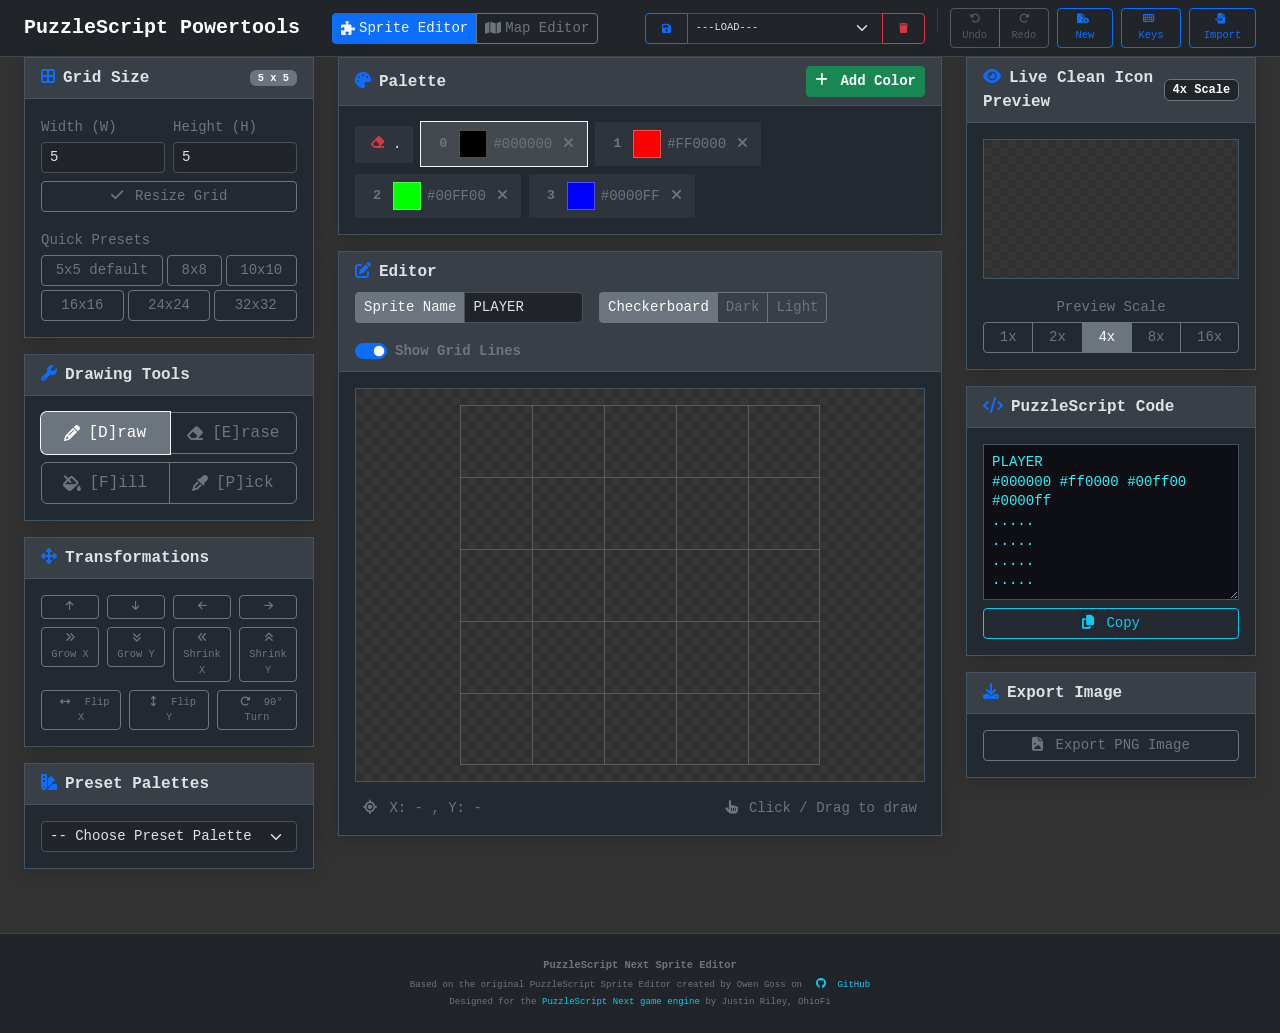
==== index.html @ f10c8d0b "Update index.html" ====
<!DOCTYPE html>
<html>

<head>
	<title>PuzzleScript Next Sprite Editor</title>

	<!-- Bootstrap 5 CSS -->
	<link href="https://cdn.jsdelivr.net/npm/bootstrap@5.3.2/dist/css/bootstrap.min.css" rel="stylesheet">
	<!-- FontAwesome 6 Icons -->
	<link rel="stylesheet" href="https://cdnjs.cloudflare.com/ajax/libs/font-awesome/6.4.2/css/all.min.css">
	<script src="https://ajax.googleapis.com/ajax/libs/jquery/1.7.2/jquery.min.js"></script>
	<!--link rel="stylesheet" href="normalize.css"-->
	<link rel="stylesheet" href="psse_style.css">

	</script>
</head>

<body class="" data-bs-theme="dark">

<!-- Header Navbar -->
<nav class="navbar navbar-expand-lg navbar-dark bg-dark border-bottom border-secondary-subtle py-2">
  <div class="container-fluid px-4">
    <!-- Brand Title & Tool Navigation Group -->
    <div class="d-flex align-items-center gap-3">
      <span class="navbar-brand d-flex align-items-center gap-2 fw-bold mb-0 fs-5">
        PuzzleScript Powertools
      </span>

      <!-- Switcher Buttons -->
      <div class="btn-group btn-group-sm" role="group" aria-label="Tool Navigation">
        <a href="index.html" class="btn btn-primary text-light d-flex align-items-center gap-1">
          <i class="fa-solid fa-puzzle-piece text-light"></i> Sprite Editor
        </a>
        <a href="mapeditor.html" class="btn btn-outline-secondary text-secondary d-flex align-items-center gap-1">
          <i class="fa-solid fa-map text-secondary"></i> Map Editor
        </a>
      </div>
    </div>

			<!-- Unified Action Bar Container (Right Aligned) -->
			<div class="d-flex align-items-center gap-2 ms-auto mt-2 mt-lg-0">

				<!-- Save / Load Input Group -->
				<div class="input-group input-group-sm" style="max-width: 280px;">
					<button class="btn btn-outline-primary small-2" onclick="saveCurrentStateManual()"
						title="Save current state to localStorage">
						<i class="fa-solid fa-floppy-disk"></i>
					</button>
					<select id="savedStatesSelect" class="form-select form-select-sm2"
						onchange="loadSelectedState(this.value)">
						<option value="" disabled selected>--- Load Save ---</option>
					</select>
					<button class="btn btn-outline-danger small-2" type="button" onclick="deleteSelectedState()"
						title="Delete selected snapshot">
						<i class="fa-solid fa-trash"></i>
					</button>
				</div>

				<!-- Vertical Visual Divider -->
				<div class="vr bg-secondary d-none d-lg-block mx-1" style="height: 1.5rem; opacity: 0.3;"></div>

				<!-- Undo / Redo Group -->
				<div class="btn-group btn-group-sm" role="group">
					<button class="btn btn-outline-secondary small-2" onclick="undo()" id="btnUndo"
						title="Undo (Ctrl+Z)" disabled>
						<i class="fa-solid fa-rotate-left"></i> Undo
					</button>
					<button class="btn btn-outline-secondary small-2" onclick="redo()" id="btnRedo"
						title="Redo (Ctrl+Y)" disabled>
						<i class="fa-solid fa-rotate-right"></i> Redo
					</button>
				</div>

				<!-- General Actions -->
				<button class="btn btn-outline-primary btn-sm small-2" onclick="clearGrid()" title="Clear Grid">
					<i class="fa-solid fa-file-circle-plus me-1"></i> New
				</button>

				<button class="btn btn-outline-primary btn-sm small-2" data-bs-toggle="modal"
					data-bs-target="#helpModal">
					<i class="fa-solid fa-keyboard me-1"></i> Keys
				</button>

				<button class="btn btn-outline-primary btn-sm small-2" data-bs-toggle="modal"
					data-bs-target="#importModal">
					<i class="fa-solid fa-file-import me-1"></i> Import
				</button>

			</div>
		</div>
	</nav>



	<!-- Main Container -->
	<div class="container-fluid px-4">
		<div class="row g-4">

			<!-- LEFT COLUMN: Grid Settings & Editing Tools -->
			<div class="col-lg-3 col-md-4">

				<!-- Grid Dimensions Card -->
				<div class="card mb-3">
					<div class="card-header d-flex justify-content-between align-items-center">
						<span><i class="fa-solid fa-border-all text-primary me-2"></i>Grid Size</span>
						<span class="badge bg-secondary small-2" id="gridDimBadge">5 x 5</span>
					</div>
					<div class="card-body">
						<div class="row g-2 align-items-center mb-3">
							<div class="col-6">
								<label for="gridWidth" class="form-label small text-secondary mb-1">Width (W)</label>
								<input type="number" id="gridWidth" class="form-control form-control-sm" min="1"
									max="64" value="5">
							</div>
							<div class="col-6">
								<label for="gridHeight" class="form-label small text-secondary mb-1">Height (H)</label>
								<input type="number" id="gridHeight" class="form-control form-control-sm" min="1"
									max="64" value="5">
							</div>
							<div class="col-12 mt-2">
								<button class="btn btn-outline-secondary btn-sm w-full w-100" onclick="applyGridSize()">
									<i class="fa-solid fa-check me-1"></i> Resize Grid
								</button>
							</div>
						</div>

						<!-- Quick Size Presets -->
						<label class="form-label small text-secondary mb-1">Quick Presets</label>
						<div class="d-flex flex-wrap gap-1">
							<button class="btn btn-outline-secondary btn-sm flex-fill" onclick="setQuickSize(5,5)">5x5
								default</button>
							<button class="btn btn-outline-secondary btn-sm flex-fill"
								onclick="setQuickSize(8,8)">8x8</button>
							<button class="btn btn-outline-secondary btn-sm flex-fill"
								onclick="setQuickSize(10,10)">10x10</button>
							<button class="btn btn-outline-secondary btn-sm flex-fill"
								onclick="setQuickSize(16,16)">16x16</button>
							<button class="btn btn-outline-secondary btn-sm flex-fill"
								onclick="setQuickSize(24,24)">24x24</button>
							<button class="btn btn-outline-secondary btn-sm flex-fill"
								onclick="setQuickSize(32,32)">32x32</button>
						</div>
					</div>
				</div>

				<!-- Editing Tools Card -->
				<div class="card mb-3">
					<div class="card-header"><i class="fa-solid fa-wrench text-primary me-2"></i>Drawing Tools</div>
					<div class="card-body">
						<div class="d-grid gap-2">
							<div class="btn-group w-100" role="group">
								<button class="btn btn-outline-secondary tool-btn active w-50" id="toolPencil"
									onclick="setTool('draw')" title="Draw Tool [P]">
									<i class="fa-solid fa-pencil"></i> [D]raw
								</button>
								<button class="btn btn-outline-secondary tool-btn  w-50" id="toolEraser"
									onclick="setTool('erase')" title="Erase Tool [E]">
									<i class="fa-solid fa-eraser"></i> [E]rase
								</button>
							</div>
							<div class="btn-group w-100" role="group">
								<button class="btn btn-outline-secondary tool-btn w-50" id="toolFill"
									onclick="setTool('fill')" title="Fill Tool [F]">
									<i class="fa-solid fa-fill-drip"></i> [F]ill
								</button>
								<button class="btn btn-outline-secondary tool-btn w-50" id="toolEyedropper"
									onclick="setTool('pick')" title="Color Picker Tool [C]">
									<i class="fa-solid fa-eye-dropper"></i> [P]ick
								</button>
							</div>
						</div>
					</div>
				</div>

				<!-- Transformation Controls -->
				<div class="card mb-3">
					<div class="card-header"><i
							class="fa-solid fa-arrows-up-down-left-right text-primary me-2"></i>Transformations</div>
					<div class="card-body">
						<div class="row g-2 text-center">
							<div class="col-3">
								<button class="btn btn-outline-secondary btn-sm w-100 small-2" onclick="shiftGrid('up')"
									title="Shift Up"><i class="fa-solid fa-arrow-up"></i></button>
							</div>
							<div class="col-3">
								<button class="btn btn-outline-secondary btn-sm w-100 small-2"
									onclick="shiftGrid('down')" title="Shift Down"><i
										class="fa-solid fa-arrow-down"></i></button>
							</div>
							<div class="col-3">
								<button class="btn btn-outline-secondary btn-sm w-100 small-2"
									onclick="shiftGrid('left')" title="Shift Left"><i
										class="fa-solid fa-arrow-left"></i></button>
							</div>
							<div class="col-3">
								<button class="btn btn-outline-secondary btn-sm w-100 small-2"
									onclick="shiftGrid('right')" title="Shift Right"><i
										class="fa-solid fa-arrow-right"></i></button>
							</div>
							<div class="col-3">
								<button class="btn btn-outline-secondary btn-sm w-100 small-2" onclick="growX()"
									title="Flip Horizontal"><i class="fa-solid fa-angles-right"></i> Grow
									X</button>
							</div>
							<div class="col-3">
								<button class="btn btn-outline-secondary btn-sm w-100 small-2" onclick="growY()"
									title="Flip Vertical"><i class="fa-solid fa-angles-down"></i> Grow Y</button>
							</div>
							<div class="col-3">
								<button class="btn btn-outline-secondary btn-sm w-100 small-2" onclick="shrinkX()"
									title="Flip Horizontal"><i class="fa-solid fa-angles-left"></i> Shrink
									X</button>
							</div>
							<div class="col-3">
								<button class="btn btn-outline-secondary btn-sm w-100 small-2" onclick="shrinkY()"
									title="Flip Vertical"><i class="fa-solid fa-angles-up"></i> Shrink Y</button>
							</div>
							<div class="col-4">
								<button class="btn btn-outline-secondary btn-sm w-100 small-2" onclick="flipGrid('h')"
									title="Flip Horizontal"><i class="fa-solid fa-arrows-left-right"></i> Flip
									X</button>
							</div>
							<div class="col-4">
								<button class="btn btn-outline-secondary btn-sm w-100 small-2" onclick="flipGrid('v')"
									title="Flip Vertical"><i class="fa-solid fa-arrows-up-down"></i> Flip Y</button>
							</div>
							<div class="col-4">
								<button class="btn btn-outline-secondary btn-sm w-100 small-2" onclick="rotate90()"
									title="90 Rotate CW"><i class="fa-solid fa-rotate-right"></i> 90° Turn</button>
							</div>

						</div>
					</div>
				</div>

				<!-- Preset Palettes Dropdown -->
				<div class="card mb-3">
					<div class="card-header"><i class="fa-solid fa-swatchbook text-primary me-2"></i>Preset Palettes
					</div>
					<div class="card-body">
						<select id="palettePresets" class="form-select form-select-sm"
							onchange="loadPalettePreset(this.value)">
							<option value="" disabled selected>-- Choose Preset Palette --</option>
							<option value="ps_classic">PuzzleScript Classic (4 Colors)</option>
							<option value="pico8">PICO-8 (16 Colors)</option>
							<option value="gameboy">Game Boy DMG (4 Colors)</option>
							<option value="c64">Commodore 64 (16 Colors)</option>
							<option value="neon">Cyberpunk Neon (6 Colors)</option>
							<option value="pastel">Pastel Dreams (6 Colors)</option>
						</select>
					</div>
				</div>

			</div>

			<!-- MIDDLE COLUMN: Color Palette Bar & Main Interactive Canvas -->
			<div class="col-lg-6 col-md-8">

				<!-- Dynamic Palette Bar Card -->
				<div class="card mb-3">
					<div class="card-header d-flex justify-content-between align-items-center">
						<span><i class="fa-solid fa-palette text-primary me-2"></i>Palette</span>
						<button class="btn btn-success btn-sm fw-semibold" onclick="addColorSlot()">
							<i class="fa-solid fa-plus me-1"></i> Add Color
						</button>
					</div>
					<div class="card-body">
						<div id="paletteContainer" class="d-flex flex-wrap gap-2 align-items-center">
							<!-- Dynamically populated color slots -->
						</div>
					</div>
				</div>

				<!-- Drawing Canvas Area -->
				<div class="card">
					<div class="card-header d-flex flex-wrap align-items-center justify-content-between gap-2">
						<span class="fw-semibold"><i
								class="fa-solid fa-pen-to-square text-primary me-2"></i>Editor</span>

						<div class="d-flex flex-wrap align-items-center gap-3">
							<!-- Sprite Name Input -->
							<div class="input-group input-group-sm" style="max-width: 40%;">
								<span class="input-group-text bg-secondary border-secondary text-light small">Sprite
									Name</span>
								<input type="text" id="spriteNameInput" class="form-control" value="PLAYER"
									oninput="updatePuzzleScriptOutput()">
							</div>

							<!-- Background Mode Selector -->
							<div class="btn-group btn-group-sm" role="group">
								<button class="btn btn-outline-secondary active" id="bgModeCheck"
									onclick="setPreviewBG('checkerboard')">Checkerboard</button>
								<button class="btn btn-outline-secondary" id="bgModeDark"
									onclick="setPreviewBG('dark')">Dark</button>
								<button class="btn btn-outline-secondary" id="bgModeLight"
									onclick="setPreviewBG('light')">Light</button>
							</div>

							<!-- Grid Lines Toggle -->
							<div class="form-check form-switch mb-0 d-flex align-items-center gap-2">
								<input class="form-check-input mt-0" type="checkbox" id="toggleGridLines" checked
									onchange="renderAll()">
								<label class="form-check-label small text-secondary" for="toggleGridLines">Show Grid
									Lines</label>
							</div>
						</div>
					</div>
					<div class="card-body p-3 text-center">

						<div class="canvas-container bg-checkerboard mx-auto" id="canvasWrapper">
							<canvas id="editorCanvas"></canvas>
						</div>

						<div class="d-flex justify-content-between align-items-center mt-3 text-secondary small px-2">
							<span id="coordInfo"><i class="fa-solid fa-location-crosshairs me-1"></i> X: - , Y: -</span>
							<span><i class="fa-solid fa-hand-pointer me-1"></i> Click / Drag to draw</span>
						</div>

					</div>
				</div>

			</div>

			<!-- RIGHT COLUMN: Clean Icon Preview, PuzzleScript Output & Export -->
			<div class="col-lg-3 col-md-12">

				<!-- Clean Preview Card (Without Grid Lines) -->
				<div class="card mb-3">
					<div class="card-header d-flex justify-content-between align-items-center">
						<span><i class="fa-solid fa-eye text-primary me-2"></i>Live Clean Icon Preview</span>
						<span class="badge bg-dark border border-secondary" id="previewScaleBadge">4x Scale</span>
					</div>
					<div class="card-body text-center">

						<!-- Preview Box -->
						<div id="previewContainer"
							class="p-3 mb-3 bg-checkerboard d-flex justify-content-center align-items-center"
							style="min-height: 140px;">
							<canvas id="previewCanvas"></canvas>
						</div>

						<!-- Preview Mode Options -->
						<div class="row g-2 align-items-center">

							<div class="col-12 mt-2">
								<label class="form-label small text-secondary mb-1">Preview Scale</label>
								<div class="btn-group w-100" role="group">
									<button class="btn btn-outline-secondary btn-sm scaleBtn" id="scale1xBtn"
										onclick="setPreviewScale(1)">1x</button>
									<button class="btn btn-outline-secondary btn-sm scaleBtn" id="scale2xBtn"
										onclick="setPreviewScale(2)">2x</button>
									<button class="btn btn-outline-secondary btn-sm scaleBtn active" id="scale4xBtn"
										onclick="setPreviewScale(4)">4x</button>
									<button class="btn btn-outline-secondary btn-sm scaleBtn" id="scale8xBtn"
										onclick="setPreviewScale(8)">8x</button>
									<button class="btn btn-outline-secondary btn-sm scaleBtn" id="scale16xBtn"
										onclick="setPreviewScale(16)">16x</button>
								</div>
							</div>
						</div>

					</div>
				</div>

				<!-- PuzzleScript Sprite Code Output -->
				<div class="card mb-3">
					<div class="card-header d-flex justify-content-between align-items-center">
						<span><i class="fa-solid fa-code text-primary me-2"></i>PuzzleScript Code</span>

					</div>
					<div class="card-body">


						<textarea id="psCodeOutput" class="form-control ps-code-box p-2" rows="7" readonly></textarea>

						<div class="mt-2">
							<button class="btn btn-outline-info btn-sm w-100" onclick="copyPuzzleScriptCode()">

								<i class="fa-solid fa-copy me-1"></i> Copy
							</button>
							</button>
						</div>
					</div>
				</div>

				<!-- Export -->
				<div class="card mb-3">
					<div class="card-header"><i class="fa-solid fa-download text-primary me-2"></i>Export Image</div>
					<div class="card-body d-grid gap-2">
						<button class="btn btn-outline-secondary btn-sm" onclick="exportPNG()">
							<i class="fa-solid fa-file-image me-1"></i> Export PNG Image
						</button>
					</div>
				</div>

			</div>

		</div>
	</div>



	<!-- MODAL 1: Import PuzzleScript Code -->
	<div class="modal fade" id="importModal" tabindex="-1" aria-hidden="true">
		<div class="modal-dialog modal-dialog-centered">
			<div class="modal-content card">
				<div class="modal-header card-header">
					<h5 class="modal-title"><i class="fa-solid fa-file-import text-primary me-2"></i>Import PuzzleScript
						Sprite Code</h5>
					<button type="button" class="btn-close btn-close-white" data-bs-dismiss="modal"
						aria-label="Close"></button>
				</div>
				<div class="modal-body">
					<p class="text-secondary mb-2">
						Paste your PuzzleScript sprite definition below (including name, colors, and grid matrix):
					</p>
					<textarea id="importCodeArea" class="form-control ps-code-box p-2 mb-3" rows="8"
						placeholder="PLAYER&#10;#ff0000 #00ff00 #0000ff&#10;.010.&#10;00100&#10;.010.&#10;.1.1.&#10;.1.1."></textarea>
					<div id="importErrorAlert" class="alert alert-danger p-2 d-none"></div>
				</div>
				<div class="modal-footer d-flex justify-content-between">
    <button type="button" class="btn btn-secondary btn-sm" data-bs-dismiss="modal">Cancel</button>
    <div class="d-flex align-items-center gap-2">
        <input type="number" id="importScaleW" class="form-control form-control-sm bg-dark text-white border-secondary" style="width: 60px;" value="16" min="1" max="128" title="Width">
        <span class="text-secondary">x</span>
        <input type="number" id="importScaleH" class="form-control form-control-sm bg-dark text-white border-secondary" style="width: 60px;" value="16" min="1" max="128" title="Height">
        <button type="button" class="btn btn-info btn-sm text-dark" onclick="importAndScale()">Import & Scale</button>
        <button type="button" class="btn btn-primary btn-sm ms-2" onclick="importAsIs()">Import As-Is</button>
    </div>
</div>
			</div>
		</div>
	</div>

	<!-- MODAL 2: Keyboard Shortcuts Help -->
	<div class="modal fade" id="helpModal" tabindex="-1" aria-hidden="true">
		<div class="modal-dialog modal-dialog-centered">
			<div class="modal-content card">
				<div class="modal-header card-header">
					<h5 class="modal-title"><i class="fa-solid fa-keyboard text-info me-2"></i>Keyboard Shortcuts</h5>
					<button type="button" class="btn-close btn-close-white" data-bs-dismiss="modal"
						aria-label="Close"></button>
				</div>
				<div class="modal-body">
					<div class="table-responsive">
						<table class="table table-dark table-sm align-middle">
							<thead>
								<tr>
									<th>Key</th>
									<th>Action</th>
								</tr>
							</thead>
							<tbody>
								<tr>
									<td><kbd>0</kbd> - <kbd>9</kbd></td>
									<td>Select Color Slots 0 to 9</td>
								</tr>
								<tr>
									<td><kbd>D</kbd></td>
									<td>Draw Tool</td>
								</tr>
								<tr>
									<td><kbd>E</kbd></td>
									<td>Erase Tool</td>
								</tr>
								<tr>
									<td><kbd>B</kbd></td>
									<td>Bucket Tool</td>
								</tr>
								<tr>
									<td><kbd>C</kbd></td>
									<td>Color Picker Tool</td>
								</tr>
								<tr>
									<td><kbd>Ctrl</kbd> + <kbd>Z</kbd></td>
									<td>Undo</td>
								</tr>
								<tr>
									<td><kbd>Ctrl</kbd> + <kbd>Y</kbd></td>
									<td>Redo</td>
								</tr>
							</tbody>
						</table>
					</div>
				</div>
			</div>
		</div>
	</div>

	<!-- Toast Container -->
	<div class="toast-container position-fixed bottom-0 end-0 p-3">
		<div id="liveToast" class="toast align-items-center text-bg-primary border-0" role="alert" aria-live="assertive"
			aria-atomic="true">
			<div class="d-flex">
				<div class="toast-body" id="toastMessage">
					Action completed successfully!
				</div>
				<button type="button" class="btn-close btn-close-white me-2 m-auto" data-bs-dismiss="toast"
					aria-label="Close"></button>
			</div>
		</div>
	</div>
	<!-- Footer Credit Banner -->
	<footer class="mt-5 py-4 border-top border-secondary-subtle bg-dark text-center text-secondary small-2">
		<div class="container">
			<p class="mb-1">
				<strong>PuzzleScript Next Sprite Editor</strong>
			</p>
			<p class="mb-1 small">
				Based on the original PuzzleScript Sprite Editor created by Owen Goss on <a
					href="https://github.com/otrain13/PSSpriteEditor" target="_blank"
					class="text-info text-decoration-none"><i class="fa-brands fa-github me-1"></i>GitHub</a>
			</p>
			<p class="mb-0 small">
				Designed for the <a href="https://puzzlescriptnext.polyomino.com/"
					target="_blank" class="text-info text-decoration-none">PuzzleScript Next game engine</a> by Justin
				Riley, OhioFi
			</p>
		</div>
	</footer>
	<script src="https://cdn.jsdelivr.net/npm/bootstrap@5.3.2/dist/js/bootstrap.bundle.min.js"></script>
	<script src="psse.js"></script>
</body>

</html>
---- psse_style.css ----
a {
	color: #ffffdd;
}

a:hover {
	color: #ffff88;
}



:root {
	--bg-dark-surface: #333333;
	--bg-card: #232931;
	--border-color: #465362;
	--accent-color: #b6dd0a;
}

body {
	/* font-family: 'Inter', sans-serif; */
	font-family: monospace;
	background-color: var(--bg-dark-surface);
	color: #e2e8f0;
	min-height: 100vh;
}

.card {
	background-color: var(--bg-card);
	border: 1px solid var(--border-color);
	/* border-radius: 12px; */
	border-radius: 0px;
	box-shadow: 0 4px 20px rgba(0, 0, 0, 0.2);
}

.card-header {
	background-color: rgba(255, 255, 255, 0.1);
	border-bottom: 1px solid var(--border-color);
	font-weight: 600;
	border-radius: 0px;
}

.card-header:first-child {
	border-radius: 0px;
}

/* Pixelated Canvas Styles */
canvas {
	image-rendering: optimizeSpeed;
	image-rendering: -moz-crisp-edges;
	image-rendering: -webkit-optimize-contrast;
	image-rendering: -o-crisp-edges;
	image-rendering: pixelated;
	-ms-interpolation-mode: nearest-neighbor;
	/* border-radius: 4px; */
	border-radius: 0px;
}

#previewCanvas {
	border-radius: 0px;
}

#previewContainer {
	border: 1px solid var(--border-color);
}

.canvas-container {
	display: flex;
	justify-content: center;
	align-items: center;
	background: #090a0f;
	padding: 16px;
	/* border-radius: 12px; */
	border-radius: 0px;
	border: 1px solid var(--border-color);
	position: relative;
	overflow: hidden;
}

/* Checkerboard patterns */
.bg-checkerboard {
	background-color: #303030;
	background-image:
		linear-gradient(45deg, #363636 25%, transparent 25%),
		linear-gradient(-45deg, #363636 25%, transparent 25%),
		linear-gradient(45deg, transparent 75%, #363636 75%),
		linear-gradient(-45deg, transparent 75%, #363636 75%);
	background-size: 16px 16px;
	background-position: 0 0, 0 8px, 8px -8px, -8px 0px;
}

.bg-dark-preview {
	background-color: #111318 !important;
}

.bg-light-preview {
	background-color: #ffffff !important;
}

/* Color Swatch & Palette Styles */
.color-slot {
	display: inline-flex;
	align-items: center;
	gap: 6px;
	padding: 6px 10px;
	/* border-radius: 8px; */
	border-radius: 0px;
	background-color: rgba(255, 255, 255, 0.05);
	border: 2px solid transparent;
	cursor: pointer;
	transition: all 0.15s ease-in-out;
	user-select: none;
}

.color-slot:hover {
	background-color: rgba(255, 255, 255, 0.1);
}

.color-slot.active {
	/* border-color: #0d6efd; */
	background-color: rgba(255, 255, 255, 0.15);
	box-shadow: 0 0 0px 1px rgba(255, 255, 255, 0.95);
}

.color-picker-input {
	-webkit-appearance: none;
	-moz-appearance: none;
	appearance: none;
	width: 28px;
	height: 28px;
	border: none;
	/* border-radius: 6px; */
	border-radius: 0px;
	cursor: pointer;
	padding: 0;
	background: none;
}

.color-picker-input::-webkit-color-swatch-wrapper {
	padding: 0;
}

.color-picker-input::-webkit-color-swatch {
	border: 1px solid rgba(255, 255, 255, 0.3);
	/* border-radius: 6px; */
	border-radius: 0px;
}

.color-symbol-badge {
	font-family: 'Fira Code', monospace;
	font-weight: 700;
	font-size: 0.85rem;
	min-width: 20px;
	text-align: center;
}

.small-2{
	font-size: 0.65rem;
	padding: 0.2rem 0.5rem;
}

 .input-group-sm>.form-select, .small-2 i {
    font-size: 0.65rem;
padding: 0rem 0.5rem;
 }

/* Tools Styling */
.tool-btn {
	min-width: 42px;
	height: 42px;
	display: inline-flex;
	align-items: center;
	justify-content: center;
	gap: 8px;
	font-weight: 500;
}

.tool-btn.active {
	/* background-color: #0d6efd !important; */
	color: white !important;
	box-shadow: 0 0 0px 1px rgba(255, 255, 255, 0.95);
}

/* Code Editor Textarea */
.ps-code-box {
	font-family: 'Fira Code', monospace;
	font-size: 0.88rem;
	background-color: #0d0f14;
	color: #38edf8;
	border: 1px solid var(--border-color);
	/* border-radius: 8px; */
	border-radius: 0px;
	resize: vertical;
	line-height: 1.4;
}

/* Live Toast */
.toast-container {
	z-index: 1090;
}

/* Custom scrollbar */
::-webkit-scrollbar {
	width: 8px;
	height: 8px;
}

::-webkit-scrollbar-track {
	background: #12151e;
}

::-webkit-scrollbar-thumb {
	background: #2e3446;
	/* border-radius: 4px; */
	border-radius: 0px;
}
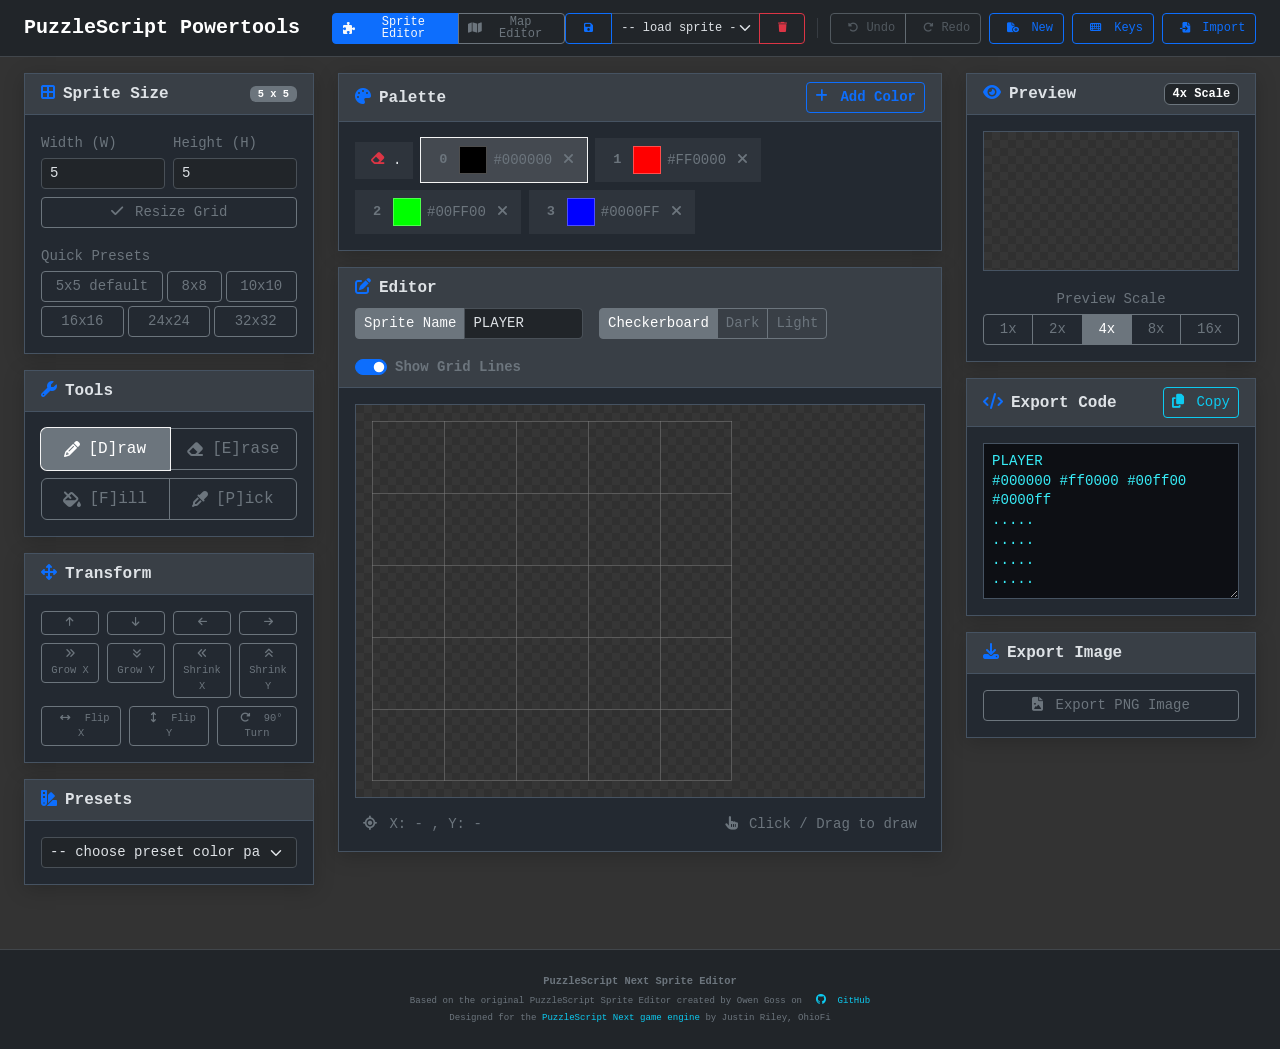
==== commit ae8fb55e: "adjust nav bar" ====
--- a/index.html
+++ b/index.html
@@ -17,25 +17,26 @@
 
 <body class="" data-bs-theme="dark">
 
-<!-- Header Navbar -->
-<nav class="navbar navbar-expand-lg navbar-dark bg-dark border-bottom border-secondary-subtle py-2">
-  <div class="container-fluid px-4">
-    <!-- Brand Title & Tool Navigation Group -->
-    <div class="d-flex align-items-center gap-3">
-      <span class="navbar-brand d-flex align-items-center gap-2 fw-bold mb-0 fs-5">
-        PuzzleScript Powertools
-      </span>
-
-      <!-- Switcher Buttons -->
-      <div class="btn-group btn-group-sm" role="group" aria-label="Tool Navigation">
-        <a href="index.html" class="btn btn-primary text-light d-flex align-items-center gap-1">
-          <i class="fa-solid fa-puzzle-piece text-light"></i> Sprite Editor
-        </a>
-        <a href="mapeditor.html" class="btn btn-outline-secondary text-secondary d-flex align-items-center gap-1">
-          <i class="fa-solid fa-map text-secondary"></i> Map Editor
-        </a>
-      </div>
-    </div>
+	<!-- Header Navbar -->
+	<nav class="navbar navbar-expand-lg navbar-dark bg-dark border-bottom border-secondary-subtle py-2">
+		<div class="container-fluid px-4">
+			<!-- Brand Title & Tool Navigation Group -->
+			<div class="d-flex align-items-center gap-3">
+				<span class="navbar-brand d-flex align-items-center gap-2 fw-bold mb-0 fs-5">
+					PuzzleScript Powertools
+				</span>
+
+				<!-- Switcher Buttons -->
+				<div class="btn-group btn-group-sm" role="group" aria-label="Tool Navigation">
+					<a href="index.html" class="btn btn-primary text-light d-flex align-items-center gap-1">
+						<i class="fa-solid fa-puzzle-piece text-light"></i> Sprite Editor
+					</a>
+					<a href="mapeditor.html"
+						class="btn btn-outline-secondary text-secondary d-flex align-items-center gap-1">
+						<i class="fa-solid fa-map text-secondary"></i> Map Editor
+					</a>
+				</div>
+			</div>
 
 			<!-- Unified Action Bar Container (Right Aligned) -->
 			<div class="d-flex align-items-center gap-2 ms-auto mt-2 mt-lg-0">
@@ -48,7 +49,7 @@
 					</button>
 					<select id="savedStatesSelect" class="form-select form-select-sm2"
 						onchange="loadSelectedState(this.value)">
-						<option value="" disabled selected>--- Load Save ---</option>
+						<option value="" disabled selected>-- load sprite --</option>
 					</select>
 					<button class="btn btn-outline-danger small-2" type="button" onclick="deleteSelectedState()"
 						title="Delete selected snapshot">
@@ -93,7 +94,7 @@
 
 
 	<!-- Main Container -->
-	<div class="container-fluid px-4">
+	<div class="container-fluid px-4 mt-3">
 		<div class="row g-4">
 
 			<!-- LEFT COLUMN: Grid Settings & Editing Tools -->
@@ -102,7 +103,7 @@
 				<!-- Grid Dimensions Card -->
 				<div class="card mb-3">
 					<div class="card-header d-flex justify-content-between align-items-center">
-						<span><i class="fa-solid fa-border-all text-primary me-2"></i>Grid Size</span>
+						<span><i class="fa-solid fa-border-all text-primary me-2"></i>Sprite Size</span>
 						<span class="badge bg-secondary small-2" id="gridDimBadge">5 x 5</span>
 					</div>
 					<div class="card-body">
@@ -145,7 +146,7 @@
 
 				<!-- Editing Tools Card -->
 				<div class="card mb-3">
-					<div class="card-header"><i class="fa-solid fa-wrench text-primary me-2"></i>Drawing Tools</div>
+					<div class="card-header"><i class="fa-solid fa-wrench text-primary me-2"></i>Tools</div>
 					<div class="card-body">
 						<div class="d-grid gap-2">
 							<div class="btn-group w-100" role="group">
@@ -175,7 +176,7 @@
 				<!-- Transformation Controls -->
 				<div class="card mb-3">
 					<div class="card-header"><i
-							class="fa-solid fa-arrows-up-down-left-right text-primary me-2"></i>Transformations</div>
+							class="fa-solid fa-arrows-up-down-left-right text-primary me-2"></i>Transform</div>
 					<div class="card-body">
 						<div class="row g-2 text-center">
 							<div class="col-3">
@@ -235,12 +236,12 @@
 
 				<!-- Preset Palettes Dropdown -->
 				<div class="card mb-3">
-					<div class="card-header"><i class="fa-solid fa-swatchbook text-primary me-2"></i>Preset Palettes
+					<div class="card-header"><i class="fa-solid fa-swatchbook text-primary me-2"></i>Presets
 					</div>
 					<div class="card-body">
 						<select id="palettePresets" class="form-select form-select-sm"
 							onchange="loadPalettePreset(this.value)">
-							<option value="" disabled selected>-- Choose Preset Palette --</option>
+							<option value="" disabled selected>-- choose preset color palette --</option>
 							<option value="ps_classic">PuzzleScript Classic (4 Colors)</option>
 							<option value="pico8">PICO-8 (16 Colors)</option>
 							<option value="gameboy">Game Boy DMG (4 Colors)</option>
@@ -260,7 +261,7 @@
 				<div class="card mb-3">
 					<div class="card-header d-flex justify-content-between align-items-center">
 						<span><i class="fa-solid fa-palette text-primary me-2"></i>Palette</span>
-						<button class="btn btn-success btn-sm fw-semibold" onclick="addColorSlot()">
+						<button class="btn btn-outline-primary btn-sm fw-semibold" onclick="addColorSlot()">
 							<i class="fa-solid fa-plus me-1"></i> Add Color
 						</button>
 					</div>
@@ -327,7 +328,7 @@
 				<!-- Clean Preview Card (Without Grid Lines) -->
 				<div class="card mb-3">
 					<div class="card-header d-flex justify-content-between align-items-center">
-						<span><i class="fa-solid fa-eye text-primary me-2"></i>Live Clean Icon Preview</span>
+						<span><i class="fa-solid fa-eye text-primary me-2"></i>Preview</span>
 						<span class="badge bg-dark border border-secondary" id="previewScaleBadge">4x Scale</span>
 					</div>
 					<div class="card-body text-center">
@@ -365,21 +366,23 @@
 				<!-- PuzzleScript Sprite Code Output -->
 				<div class="card mb-3">
 					<div class="card-header d-flex justify-content-between align-items-center">
-						<span><i class="fa-solid fa-code text-primary me-2"></i>PuzzleScript Code</span>
-
+						<span><i class="fa-solid fa-code text-primary me-2"></i>Export Code</span>
+						<button class="btn btn-outline-info btn-sm" onclick="copyPuzzleScriptCode()">
+							<i class="fa-solid fa-copy me-1"></i> Copy
+						</button>
 					</div>
 					<div class="card-body">
 
 
 						<textarea id="psCodeOutput" class="form-control ps-code-box p-2" rows="7" readonly></textarea>
 
-						<div class="mt-2">
+						<!-- <div class="mt-2">
 							<button class="btn btn-outline-info btn-sm w-100" onclick="copyPuzzleScriptCode()">
 
 								<i class="fa-solid fa-copy me-1"></i> Copy
 							</button>
-							</button>
-						</div>
+							
+						</div> -->
 					</div>
 				</div>
 
@@ -419,15 +422,21 @@
 					<div id="importErrorAlert" class="alert alert-danger p-2 d-none"></div>
 				</div>
 				<div class="modal-footer d-flex justify-content-between">
-    <button type="button" class="btn btn-secondary btn-sm" data-bs-dismiss="modal">Cancel</button>
-    <div class="d-flex align-items-center gap-2">
-        <input type="number" id="importScaleW" class="form-control form-control-sm bg-dark text-white border-secondary" style="width: 60px;" value="16" min="1" max="128" title="Width">
-        <span class="text-secondary">x</span>
-        <input type="number" id="importScaleH" class="form-control form-control-sm bg-dark text-white border-secondary" style="width: 60px;" value="16" min="1" max="128" title="Height">
-        <button type="button" class="btn btn-info btn-sm text-dark" onclick="importAndScale()">Import & Scale</button>
-        <button type="button" class="btn btn-primary btn-sm ms-2" onclick="importAsIs()">Import As-Is</button>
-    </div>
-</div>
+					<button type="button" class="btn btn-secondary btn-sm" data-bs-dismiss="modal">Cancel</button>
+					<div class="d-flex align-items-center gap-2">
+						<input type="number" id="importScaleW"
+							class="form-control form-control-sm bg-dark text-white border-secondary"
+							style="width: 60px;" value="16" min="1" max="128" title="Width">
+						<span class="text-secondary">x</span>
+						<input type="number" id="importScaleH"
+							class="form-control form-control-sm bg-dark text-white border-secondary"
+							style="width: 60px;" value="16" min="1" max="128" title="Height">
+						<button type="button" class="btn btn-info btn-sm text-dark" onclick="importAndScale()">Import &
+							Scale</button>
+						<button type="button" class="btn btn-primary btn-sm ms-2" onclick="importAsIs()">Import
+							As-Is</button>
+					</div>
+				</div>
 			</div>
 		</div>
 	</div>
@@ -512,8 +521,8 @@
 					class="text-info text-decoration-none"><i class="fa-brands fa-github me-1"></i>GitHub</a>
 			</p>
 			<p class="mb-0 small">
-				Designed for the <a href="https://puzzlescriptnext.polyomino.com/"
-					target="_blank" class="text-info text-decoration-none">PuzzleScript Next game engine</a> by Justin
+				Designed for the <a href="https://puzzlescriptnext.polyomino.com/" target="_blank"
+					class="text-info text-decoration-none">PuzzleScript Next game engine</a> by Justin
 				Riley, OhioFi
 			</p>
 		</div>
--- a/psse_style.css
+++ b/psse_style.css
@@ -62,17 +62,32 @@
 	border: 1px solid var(--border-color);
 }
 
+/* .canvas-container {
+	display: flex;
+	justify-content: center;
+	align-items: center;
+	background: #090a0f;
+	padding: 16px;
+	border-radius: 12px;
+	/* border-radius: 0px;
+	border: 1px solid var(--border-color);
+	position: relative;
+	overflow: hidden;
+} */ 
+
 .canvas-container {
 	display: flex;
-	justify-content: center;
-	align-items: center;
 	background: #090a0f;
 	padding: 16px;
-	/* border-radius: 12px; */
 	border-radius: 0px;
 	border: 1px solid var(--border-color);
 	position: relative;
-	overflow: hidden;
+	overflow: auto;
+	max-height: 520px;
+}
+
+#mapCanvas {
+	margin: auto;
 }
 
 /* Checkerboard patterns */
@@ -96,7 +111,7 @@
 }
 
 /* Color Swatch & Palette Styles */
-.color-slot {
+.palette-item {
 	display: inline-flex;
 	align-items: center;
 	gap: 6px;
@@ -110,11 +125,11 @@
 	user-select: none;
 }
 
-.color-slot:hover {
+.palette-item:hover {
 	background-color: rgba(255, 255, 255, 0.1);
 }
 
-.color-slot.active {
+.palette-item.active {
 	/* border-color: #0d6efd; */
 	background-color: rgba(255, 255, 255, 0.15);
 	box-shadow: 0 0 0px 1px rgba(255, 255, 255, 0.95);
@@ -211,4 +226,32 @@
 	background: #2e3446;
 	/* border-radius: 4px; */
 	border-radius: 0px;
+}
+
+/* Unified Navbar Heights & Baseline Alignment */
+.navbar .btn,
+.navbar .form-select,
+.navbar .input-group-text {
+	font-size: 0.75rem !important;
+	height: 31px !important;
+	padding: 0.25rem 0.6rem !important;
+	display: inline-flex !important;
+	align-items: center;
+	justify-content: center;
+	line-height: 1;
+}
+
+.navbar .input-group {
+	height: 31px;
+}
+
+.navbar .form-select {
+	background-position: right 0.4rem center;
+	padding-right: 1.5rem !important;
+}
+
+.navbar .vr {
+	height: 1.25rem !important;
+	align-self: center;
+	opacity: 0.3;
 }
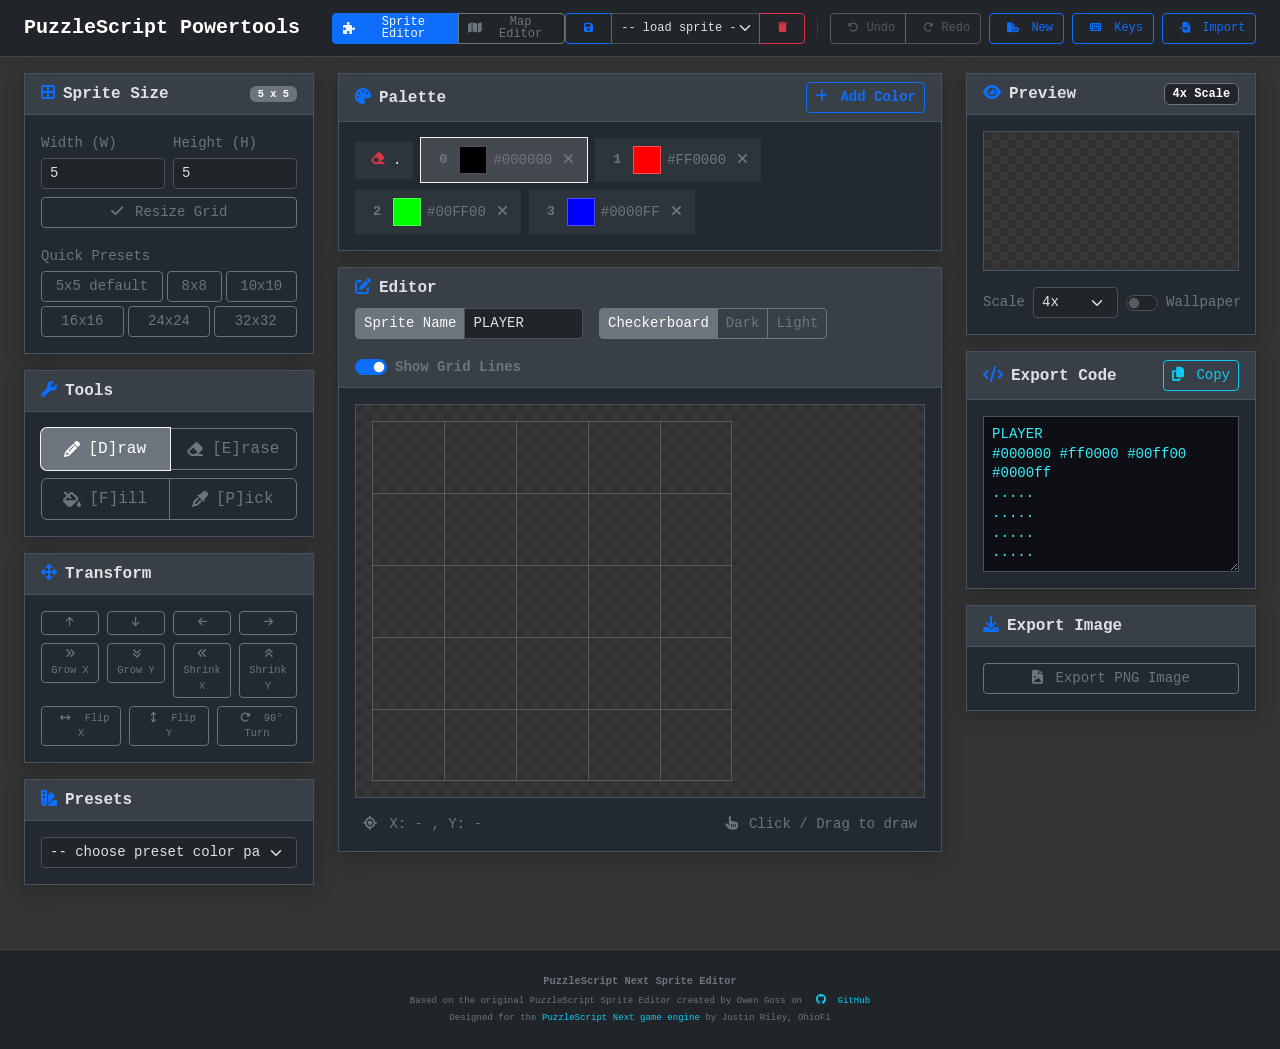
==== commit 8bce4a62: "add wallpaper preview" ====
--- a/index.html
+++ b/index.html
@@ -325,43 +325,43 @@
 			<!-- RIGHT COLUMN: Clean Icon Preview, PuzzleScript Output & Export -->
 			<div class="col-lg-3 col-md-12">
 
-				<!-- Clean Preview Card (Without Grid Lines) -->
-				<div class="card mb-3">
-					<div class="card-header d-flex justify-content-between align-items-center">
-						<span><i class="fa-solid fa-eye text-primary me-2"></i>Preview</span>
-						<span class="badge bg-dark border border-secondary" id="previewScaleBadge">4x Scale</span>
-					</div>
-					<div class="card-body text-center">
-
-						<!-- Preview Box -->
-						<div id="previewContainer"
-							class="p-3 mb-3 bg-checkerboard d-flex justify-content-center align-items-center"
-							style="min-height: 140px;">
-							<canvas id="previewCanvas"></canvas>
-						</div>
-
-						<!-- Preview Mode Options -->
-						<div class="row g-2 align-items-center">
-
-							<div class="col-12 mt-2">
-								<label class="form-label small text-secondary mb-1">Preview Scale</label>
-								<div class="btn-group w-100" role="group">
-									<button class="btn btn-outline-secondary btn-sm scaleBtn" id="scale1xBtn"
-										onclick="setPreviewScale(1)">1x</button>
-									<button class="btn btn-outline-secondary btn-sm scaleBtn" id="scale2xBtn"
-										onclick="setPreviewScale(2)">2x</button>
-									<button class="btn btn-outline-secondary btn-sm scaleBtn active" id="scale4xBtn"
-										onclick="setPreviewScale(4)">4x</button>
-									<button class="btn btn-outline-secondary btn-sm scaleBtn" id="scale8xBtn"
-										onclick="setPreviewScale(8)">8x</button>
-									<button class="btn btn-outline-secondary btn-sm scaleBtn" id="scale16xBtn"
-										onclick="setPreviewScale(16)">16x</button>
-								</div>
-							</div>
-						</div>
-
-					</div>
-				</div>
+				<!-- Clean Preview Card -->
+<div class="card mb-3">
+  <div class="card-header d-flex justify-content-between align-items-center">
+    <span><i class="fa-solid fa-eye text-primary me-2"></i>Preview</span>
+    <span class="badge bg-dark border border-secondary" id="previewScaleBadge">4x Scale</span>
+  </div>
+  <div class="card-body text-center">
+
+    <!-- Preview Box -->
+    <div id="previewContainer"
+      class="p-3 mb-3 bg-checkerboard d-flex justify-content-center align-items-center"
+      style="min-height: 140px; max-height: 240px; overflow: auto;">
+      <canvas id="previewCanvas"></canvas>
+    </div>
+
+    <!-- Simplified Controls: Scale Dropdown & Wallpaper Switch -->
+    <div class="d-flex align-items-center justify-content-between gap-2">
+      <div class="d-flex align-items-center gap-2">
+        <label for="previewScaleSelect" class="form-label small text-secondary mb-0">Scale</label>
+        <select id="previewScaleSelect" class="form-select form-select-sm" style="width: 85px;" onchange="setPreviewScale(this.value)">
+          <option value="1">1x</option>
+          <option value="2">2x</option>
+          <option value="4" selected>4x</option>
+          <option value="8">8x</option>
+          <option value="16">16x</option>
+        </select>
+      </div>
+
+      <!-- Wallpaper Switch -->
+      <div class="form-check form-switch mb-0 d-flex align-items-center gap-2">
+        <input class="form-check-input mt-0" type="checkbox" id="toggleWallpaper" onchange="toggleWallpaperMode(this.checked)">
+        <label class="form-check-label small text-secondary" for="toggleWallpaper">Wallpaper</label>
+      </div>
+    </div>
+
+  </div>
+</div>
 
 				<!-- PuzzleScript Sprite Code Output -->
 				<div class="card mb-3">
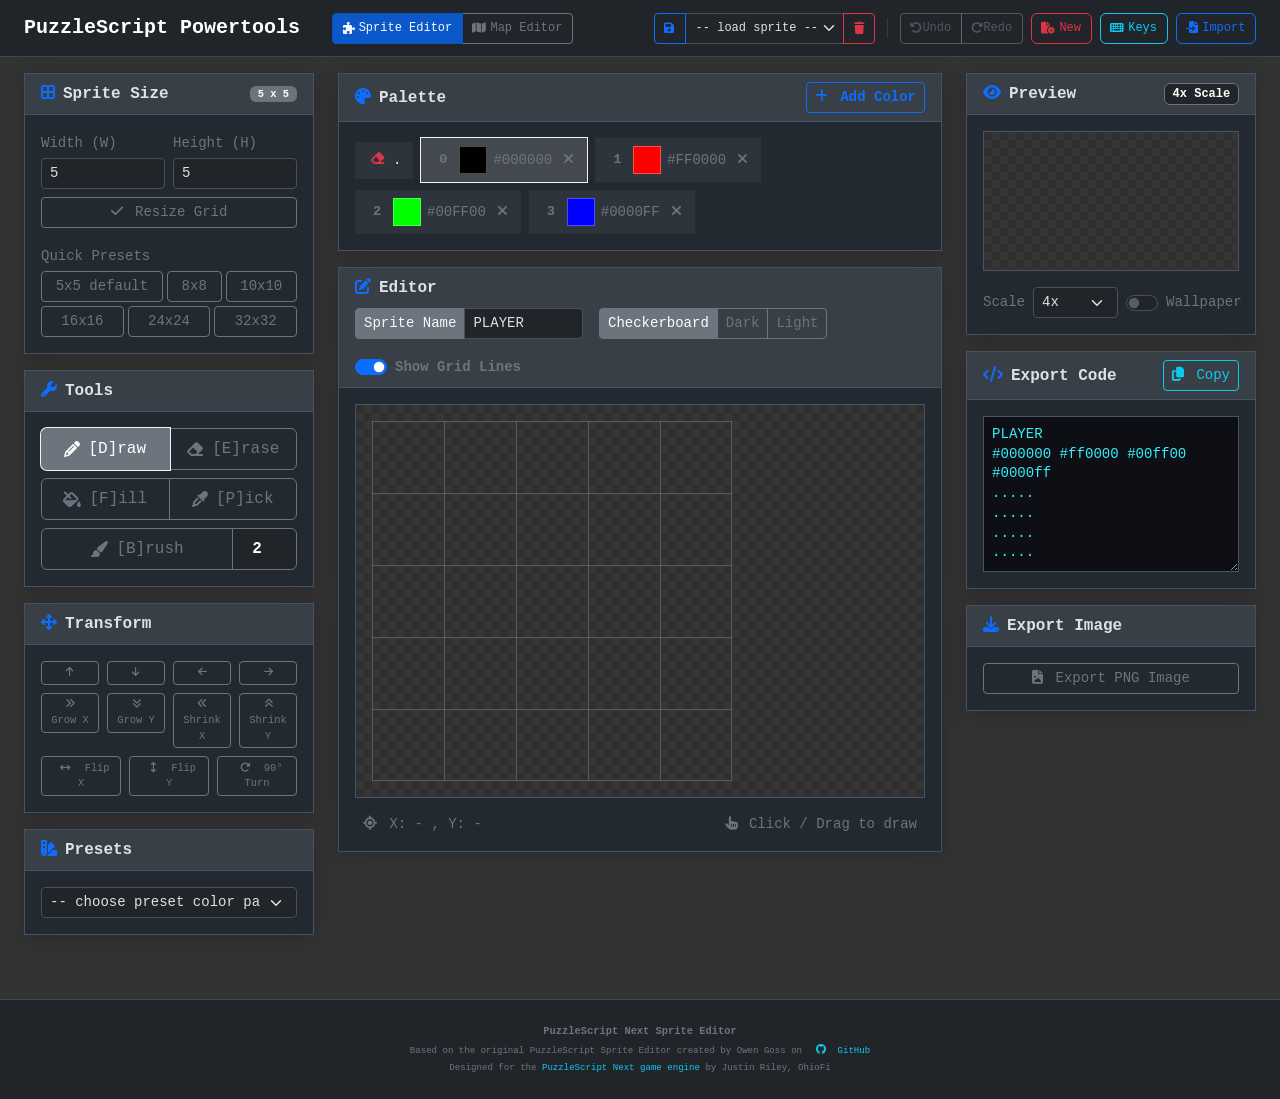
==== commit 156f578d: "add brush tool" ====
--- a/index.html
+++ b/index.html
@@ -18,78 +18,71 @@
 <body class="" data-bs-theme="dark">
 
 	<!-- Header Navbar -->
-	<nav class="navbar navbar-expand-lg navbar-dark bg-dark border-bottom border-secondary-subtle py-2">
-		<div class="container-fluid px-4">
-			<!-- Brand Title & Tool Navigation Group -->
-			<div class="d-flex align-items-center gap-3">
-				<span class="navbar-brand d-flex align-items-center gap-2 fw-bold mb-0 fs-5">
-					PuzzleScript Powertools
-				</span>
-
-				<!-- Switcher Buttons -->
-				<div class="btn-group btn-group-sm" role="group" aria-label="Tool Navigation">
-					<a href="index.html" class="btn btn-primary text-light d-flex align-items-center gap-1">
-						<i class="fa-solid fa-puzzle-piece text-light"></i> Sprite Editor
-					</a>
-					<a href="mapeditor.html"
-						class="btn btn-outline-secondary text-secondary d-flex align-items-center gap-1">
-						<i class="fa-solid fa-map text-secondary"></i> Map Editor
-					</a>
-				</div>
-			</div>
-
-			<!-- Unified Action Bar Container (Right Aligned) -->
-			<div class="d-flex align-items-center gap-2 ms-auto mt-2 mt-lg-0">
-
-				<!-- Save / Load Input Group -->
-				<div class="input-group input-group-sm" style="max-width: 280px;">
-					<button class="btn btn-outline-primary small-2" onclick="saveCurrentStateManual()"
-						title="Save current state to localStorage">
-						<i class="fa-solid fa-floppy-disk"></i>
-					</button>
-					<select id="savedStatesSelect" class="form-select form-select-sm2"
-						onchange="loadSelectedState(this.value)">
-						<option value="" disabled selected>-- load sprite --</option>
-					</select>
-					<button class="btn btn-outline-danger small-2" type="button" onclick="deleteSelectedState()"
-						title="Delete selected snapshot">
-						<i class="fa-solid fa-trash"></i>
-					</button>
-				</div>
-
-				<!-- Vertical Visual Divider -->
-				<div class="vr bg-secondary d-none d-lg-block mx-1" style="height: 1.5rem; opacity: 0.3;"></div>
-
-				<!-- Undo / Redo Group -->
-				<div class="btn-group btn-group-sm" role="group">
-					<button class="btn btn-outline-secondary small-2" onclick="undo()" id="btnUndo"
-						title="Undo (Ctrl+Z)" disabled>
-						<i class="fa-solid fa-rotate-left"></i> Undo
-					</button>
-					<button class="btn btn-outline-secondary small-2" onclick="redo()" id="btnRedo"
-						title="Redo (Ctrl+Y)" disabled>
-						<i class="fa-solid fa-rotate-right"></i> Redo
-					</button>
-				</div>
-
-				<!-- General Actions -->
-				<button class="btn btn-outline-primary btn-sm small-2" onclick="clearGrid()" title="Clear Grid">
-					<i class="fa-solid fa-file-circle-plus me-1"></i> New
-				</button>
-
-				<button class="btn btn-outline-primary btn-sm small-2" data-bs-toggle="modal"
-					data-bs-target="#helpModal">
-					<i class="fa-solid fa-keyboard me-1"></i> Keys
-				</button>
-
-				<button class="btn btn-outline-primary btn-sm small-2" data-bs-toggle="modal"
-					data-bs-target="#importModal">
-					<i class="fa-solid fa-file-import me-1"></i> Import
-				</button>
-
-			</div>
-		</div>
-	</nav>
+<nav class="navbar navbar-expand-lg navbar-dark bg-dark border-bottom border-secondary-subtle py-2">
+  <div class="container-fluid px-4">
+
+    <!-- Left: Brand Title & Tool Switcher -->
+    <div class="d-flex align-items-center gap-3">
+      <span class="navbar-brand d-flex align-items-center gap-2 fw-bold mb-0 fs-5">
+        PuzzleScript Powertools
+      </span>
+
+      <!-- Tool Switcher Buttons -->
+      <div class="btn-group btn-group-sm" role="group" aria-label="Tool Navigation">
+        <a href="index.html" class="btn btn-primary active text-light d-flex align-items-center gap-1">
+          <i class="fa-solid fa-puzzle-piece"></i> Sprite Editor
+        </a>
+        <a href="mapeditor.html" class="btn btn-outline-secondary text-secondary d-flex align-items-center gap-1">
+          <i class="fa-solid fa-map"></i> Map Editor
+        </a>
+      </div>
+    </div>
+
+    <!-- Right: Unified Action Controls -->
+    <div class="d-flex align-items-center gap-2 ms-auto mt-2 mt-lg-0">
+
+      <!-- Save / Load Input Group -->
+      <div class="input-group input-group-sm" style="max-width: 260px;">
+        <button class="btn btn-outline-primary" onclick="saveCurrentStateManual()" title="Save current state to localStorage">
+          <i class="fa-solid fa-floppy-disk"></i>
+        </button>
+        <select id="savedStatesSelect" class="form-select" onchange="loadSelectedState(this.value)">
+          <option value="" disabled selected>-- load sprite --</option>
+        </select>
+        <button class="btn btn-outline-danger" type="button" onclick="deleteSelectedState()" title="Delete selected snapshot">
+          <i class="fa-solid fa-trash"></i>
+        </button>
+      </div>
+
+      <!-- Vertical Divider -->
+      <div class="vr bg-secondary d-none d-lg-block mx-1"></div>
+
+      <!-- Undo / Redo -->
+      <div class="btn-group btn-group-sm" role="group">
+        <button class="btn btn-outline-secondary" onclick="undo()" id="btnUndo" title="Undo (Ctrl+Z)" disabled>
+          <i class="fa-solid fa-rotate-left"></i> Undo
+        </button>
+        <button class="btn btn-outline-secondary" onclick="redo()" id="btnRedo" title="Redo (Ctrl+Y)" disabled>
+          <i class="fa-solid fa-rotate-right"></i> Redo
+        </button>
+      </div>
+
+      <!-- Action Buttons -->
+      <button class="btn btn-outline-danger" onclick="clearGrid()" title="Clear Grid">
+        <i class="fa-solid fa-file-circle-plus me-1"></i> New
+      </button>
+
+      <button class="btn btn-outline-info" data-bs-toggle="modal" data-bs-target="#helpModal" title="Keyboard Shortcuts">
+        <i class="fa-solid fa-keyboard me-1"></i> Keys
+      </button>
+
+      <button class="btn btn-outline-primary" data-bs-toggle="modal" data-bs-target="#importModal" title="Import Sprite Code">
+        <i class="fa-solid fa-file-import me-1"></i> Import
+      </button>
+
+    </div>
+  </div>
+</nav>
 
 
 
@@ -145,33 +138,41 @@
 				</div>
 
 				<!-- Editing Tools Card -->
-				<div class="card mb-3">
-					<div class="card-header"><i class="fa-solid fa-wrench text-primary me-2"></i>Tools</div>
-					<div class="card-body">
-						<div class="d-grid gap-2">
-							<div class="btn-group w-100" role="group">
-								<button class="btn btn-outline-secondary tool-btn active w-50" id="toolPencil"
-									onclick="setTool('draw')" title="Draw Tool [P]">
-									<i class="fa-solid fa-pencil"></i> [D]raw
-								</button>
-								<button class="btn btn-outline-secondary tool-btn  w-50" id="toolEraser"
-									onclick="setTool('erase')" title="Erase Tool [E]">
-									<i class="fa-solid fa-eraser"></i> [E]rase
-								</button>
-							</div>
-							<div class="btn-group w-100" role="group">
-								<button class="btn btn-outline-secondary tool-btn w-50" id="toolFill"
-									onclick="setTool('fill')" title="Fill Tool [F]">
-									<i class="fa-solid fa-fill-drip"></i> [F]ill
-								</button>
-								<button class="btn btn-outline-secondary tool-btn w-50" id="toolEyedropper"
-									onclick="setTool('pick')" title="Color Picker Tool [C]">
-									<i class="fa-solid fa-eye-dropper"></i> [P]ick
-								</button>
-							</div>
-						</div>
-					</div>
-				</div>
+<div class="card mb-3">
+  <div class="card-header"><i class="fa-solid fa-wrench text-primary me-2"></i>Tools</div>
+  <div class="card-body">
+    <div class="d-grid gap-2">
+      <!-- Draw & Erase Row -->
+      <div class="btn-group w-100" role="group">
+        <button class="btn btn-outline-secondary tool-btn active w-50" id="toolPencil" onclick="setTool('draw')" title="Draw Tool [D]">
+          <i class="fa-solid fa-pencil"></i> [D]raw
+        </button>
+        <button class="btn btn-outline-secondary tool-btn w-50" id="toolEraser" onclick="setTool('erase')" title="Erase Tool [E]">
+          <i class="fa-solid fa-eraser"></i> [E]rase
+        </button>
+      </div>
+
+      <!-- Fill & Pick Row -->
+      <div class="btn-group w-100" role="group">
+        <button class="btn btn-outline-secondary tool-btn w-50" id="toolFill" onclick="setTool('fill')" title="Fill Tool [F]">
+          <i class="fa-solid fa-fill-drip"></i> [F]ill
+        </button>
+        <button class="btn btn-outline-secondary tool-btn w-50" id="toolEyedropper" onclick="setTool('pick')" title="Color Picker Tool [P]">
+          <i class="fa-solid fa-eye-dropper"></i> [P]ick
+        </button>
+      </div>
+
+      <!-- NEW: Brush Tool Row with Number Input -->
+      <div class="input-group w-100">
+        <button class="btn btn-outline-secondary tool-btn flex-grow-1" id="toolBrush" onclick="setTool('brush')" title="Brush Tool [B]">
+          <i class="fa-solid fa-paint-brush"></i> [B]rush
+        </button>
+        <input type="number" id="brushSizeInput" class="form-control bg-dark text-white border-secondary text-center fw-bold" style="max-width: 65px;" value="2" min="1" max="16" title="Brush Size" oninput="updateBrushSize(this.value)">
+      </div>
+
+    </div>
+  </div>
+</div>
 
 				<!-- Transformation Controls -->
 				<div class="card mb-3">
@@ -473,12 +474,16 @@
 									<td>Erase Tool</td>
 								</tr>
 								<tr>
+									<td><kbd>F</kbd></td>
+									<td>fill Tool</td>
+								</tr>
+								<tr>
+									<td><kbd>P</kbd></td>
+									<td>Color Picker Tool</td>
+								</tr>
+								<tr>
 									<td><kbd>B</kbd></td>
-									<td>Bucket Tool</td>
-								</tr>
-								<tr>
-									<td><kbd>C</kbd></td>
-									<td>Color Picker Tool</td>
+									<td>Brush Tool</td>
 								</tr>
 								<tr>
 									<td><kbd>Ctrl</kbd> + <kbd>Z</kbd></td>
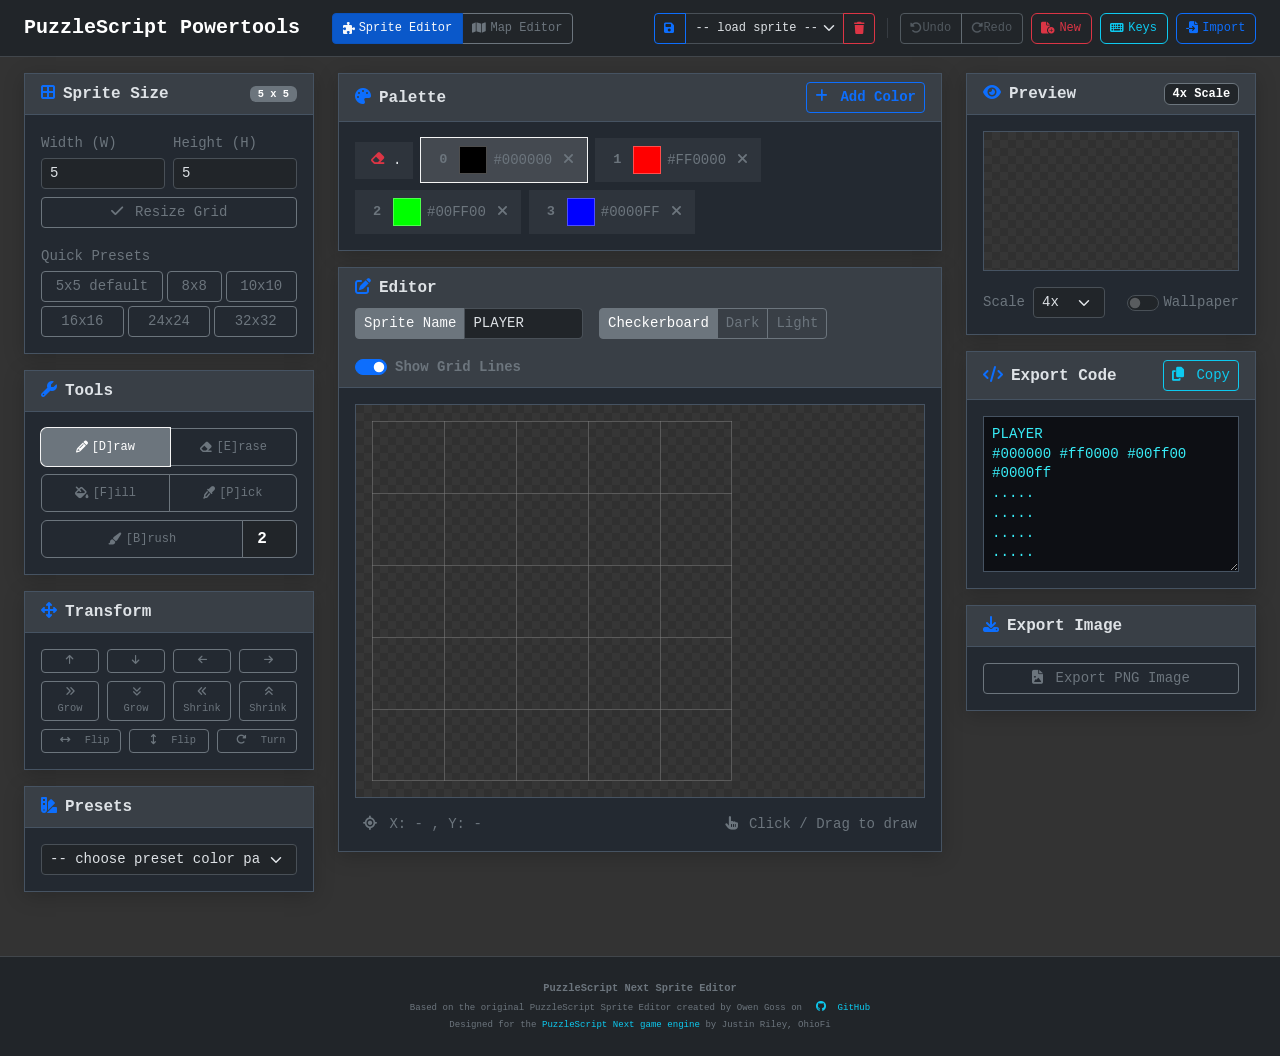
==== commit 13064800: "added transform controls for map editor" ====
--- a/index.html
+++ b/index.html
@@ -137,44 +137,48 @@
 					</div>
 				</div>
 
-				<!-- Editing Tools Card -->
 <div class="card mb-3">
   <div class="card-header"><i class="fa-solid fa-wrench text-primary me-2"></i>Tools</div>
-  <div class="card-body">
+  <div class="card-body p-2 p-xl-3">
     <div class="d-grid gap-2">
       <!-- Draw & Erase Row -->
       <div class="btn-group w-100" role="group">
         <button class="btn btn-outline-secondary tool-btn active w-50" id="toolPencil" onclick="setTool('draw')" title="Draw Tool [D]">
-          <i class="fa-solid fa-pencil"></i> [D]raw
+          <i class="fa-solid fa-pencil"></i>
+          <span class="tool-label">[D]raw</span>
         </button>
         <button class="btn btn-outline-secondary tool-btn w-50" id="toolEraser" onclick="setTool('erase')" title="Erase Tool [E]">
-          <i class="fa-solid fa-eraser"></i> [E]rase
+          <i class="fa-solid fa-eraser"></i>
+          <span class="tool-label">[E]rase</span>
         </button>
       </div>
 
       <!-- Fill & Pick Row -->
       <div class="btn-group w-100" role="group">
         <button class="btn btn-outline-secondary tool-btn w-50" id="toolFill" onclick="setTool('fill')" title="Fill Tool [F]">
-          <i class="fa-solid fa-fill-drip"></i> [F]ill
+          <i class="fa-solid fa-fill-drip"></i>
+          <span class="tool-label">[F]ill</span>
         </button>
         <button class="btn btn-outline-secondary tool-btn w-50" id="toolEyedropper" onclick="setTool('pick')" title="Color Picker Tool [P]">
-          <i class="fa-solid fa-eye-dropper"></i> [P]ick
-        </button>
-      </div>
-
-      <!-- NEW: Brush Tool Row with Number Input -->
+          <i class="fa-solid fa-eye-dropper"></i>
+          <span class="tool-label">[P]ick</span>
+        </button>
+      </div>
+
+      <!-- Brush Tool Row with Number Input -->
       <div class="input-group w-100">
         <button class="btn btn-outline-secondary tool-btn flex-grow-1" id="toolBrush" onclick="setTool('brush')" title="Brush Tool [B]">
-          <i class="fa-solid fa-paint-brush"></i> [B]rush
-        </button>
-        <input type="number" id="brushSizeInput" class="form-control bg-dark text-white border-secondary text-center fw-bold" style="max-width: 65px;" value="2" min="1" max="16" title="Brush Size" oninput="updateBrushSize(this.value)">
+          <i class="fa-solid fa-paint-brush"></i>
+          <span class="tool-label">[B]rush</span>
+        </button>
+        <input type="number" id="brushSizeInput" class="form-control bg-dark text-white border-secondary text-center fw-bold px-1" style="max-width: 55px;" value="2" min="1" max="16" title="Brush Size" oninput="updateBrushSize(this.value)">
       </div>
 
     </div>
   </div>
 </div>
 
-				<!-- Transformation Controls -->
+				<!-- Transform Controls -->
 				<div class="card mb-3">
 					<div class="card-header"><i
 							class="fa-solid fa-arrows-up-down-left-right text-primary me-2"></i>Transform</div>
@@ -201,34 +205,31 @@
 							</div>
 							<div class="col-3">
 								<button class="btn btn-outline-secondary btn-sm w-100 small-2" onclick="growX()"
-									title="Flip Horizontal"><i class="fa-solid fa-angles-right"></i> Grow
-									X</button>
+									title="Flip Horizontal"><i class="fa-solid fa-angles-right"></i> Grow</button>
 							</div>
 							<div class="col-3">
 								<button class="btn btn-outline-secondary btn-sm w-100 small-2" onclick="growY()"
-									title="Flip Vertical"><i class="fa-solid fa-angles-down"></i> Grow Y</button>
+									title="Flip Vertical"><i class="fa-solid fa-angles-down"></i> Grow</button>
 							</div>
 							<div class="col-3">
 								<button class="btn btn-outline-secondary btn-sm w-100 small-2" onclick="shrinkX()"
-									title="Flip Horizontal"><i class="fa-solid fa-angles-left"></i> Shrink
-									X</button>
+									title="Flip Horizontal"><i class="fa-solid fa-angles-left"></i> Shrink</button>
 							</div>
 							<div class="col-3">
 								<button class="btn btn-outline-secondary btn-sm w-100 small-2" onclick="shrinkY()"
-									title="Flip Vertical"><i class="fa-solid fa-angles-up"></i> Shrink Y</button>
+									title="Flip Vertical"><i class="fa-solid fa-angles-up"></i> Shrink</button>
 							</div>
 							<div class="col-4">
 								<button class="btn btn-outline-secondary btn-sm w-100 small-2" onclick="flipGrid('h')"
-									title="Flip Horizontal"><i class="fa-solid fa-arrows-left-right"></i> Flip
-									X</button>
+									title="Flip Horizontal"><i class="fa-solid fa-arrows-left-right"></i> Flip</button>
 							</div>
 							<div class="col-4">
 								<button class="btn btn-outline-secondary btn-sm w-100 small-2" onclick="flipGrid('v')"
-									title="Flip Vertical"><i class="fa-solid fa-arrows-up-down"></i> Flip Y</button>
+									title="Flip Vertical"><i class="fa-solid fa-arrows-up-down"></i> Flip</button>
 							</div>
 							<div class="col-4">
 								<button class="btn btn-outline-secondary btn-sm w-100 small-2" onclick="rotate90()"
-									title="90 Rotate CW"><i class="fa-solid fa-rotate-right"></i> 90° Turn</button>
+									title="90 Rotate CW"><i class="fa-solid fa-rotate-right"></i> Turn</button>
 							</div>
 
 						</div>
@@ -326,7 +327,7 @@
 			<!-- RIGHT COLUMN: Clean Icon Preview, PuzzleScript Output & Export -->
 			<div class="col-lg-3 col-md-12">
 
-				<!-- Clean Preview Card -->
+<!-- Clean Preview Card -->
 <div class="card mb-3">
   <div class="card-header d-flex justify-content-between align-items-center">
     <span><i class="fa-solid fa-eye text-primary me-2"></i>Preview</span>
@@ -342,10 +343,11 @@
     </div>
 
     <!-- Simplified Controls: Scale Dropdown & Wallpaper Switch -->
-    <div class="d-flex align-items-center justify-content-between gap-2">
-      <div class="d-flex align-items-center gap-2">
-        <label for="previewScaleSelect" class="form-label small text-secondary mb-0">Scale</label>
-        <select id="previewScaleSelect" class="form-select form-select-sm" style="width: 85px;" onchange="setPreviewScale(this.value)">
+    <div class="d-flex flex-wrap align-items-center justify-content-between gap-2">
+      <!-- Scale Dropdown Group -->
+      <div class="d-flex align-items-center gap-1">
+        <label for="previewScaleSelect" class="form-label small text-secondary mb-0 me-1">Scale</label>
+        <select id="previewScaleSelect" class="form-select form-select-sm" style="width: 72px;" onchange="setPreviewScale(this.value)">
           <option value="1">1x</option>
           <option value="2">2x</option>
           <option value="4" selected>4x</option>
@@ -355,9 +357,9 @@
       </div>
 
       <!-- Wallpaper Switch -->
-      <div class="form-check form-switch mb-0 d-flex align-items-center gap-2">
-        <input class="form-check-input mt-0" type="checkbox" id="toggleWallpaper" onchange="toggleWallpaperMode(this.checked)">
-        <label class="form-check-label small text-secondary" for="toggleWallpaper">Wallpaper</label>
+      <div class="form-check form-switch mb-0 d-inline-flex align-items-center gap-1 ps-0">
+        <input class="form-check-input ms-0 mt-0" type="checkbox" id="toggleWallpaper" onchange="toggleWallpaperMode(this.checked)">
+        <label class="form-check-label small text-secondary text-nowrap" for="toggleWallpaper">Wallpaper</label>
       </div>
     </div>
 
--- a/psse_style.css
+++ b/psse_style.css
@@ -177,21 +177,34 @@
 padding: 0rem 0.5rem;
  }
 
-/* Tools Styling */
 .tool-btn {
-	min-width: 42px;
-	height: 42px;
+	min-width: 0 !important; /* Allows flexbox buttons to shrink below content width */
+	height: 38px;
 	display: inline-flex;
 	align-items: center;
 	justify-content: center;
-	gap: 8px;
+	gap: 4px;
+	font-size: 0.75rem;
 	font-weight: 500;
+	padding: 0.25rem 0.35rem !important;
+	white-space: nowrap;
+	overflow: hidden;
 }
 
 .tool-btn.active {
 	/* background-color: #0d6efd !important; */
 	color: white !important;
 	box-shadow: 0 0 0px 1px rgba(255, 255, 255, 0.95);
+}
+
+.tool-btn i {
+	flex-shrink: 0;
+}
+
+.tool-label {
+	overflow: hidden;
+	text-overflow: ellipsis;
+	white-space: nowrap;
 }
 
 /* Code Editor Textarea */
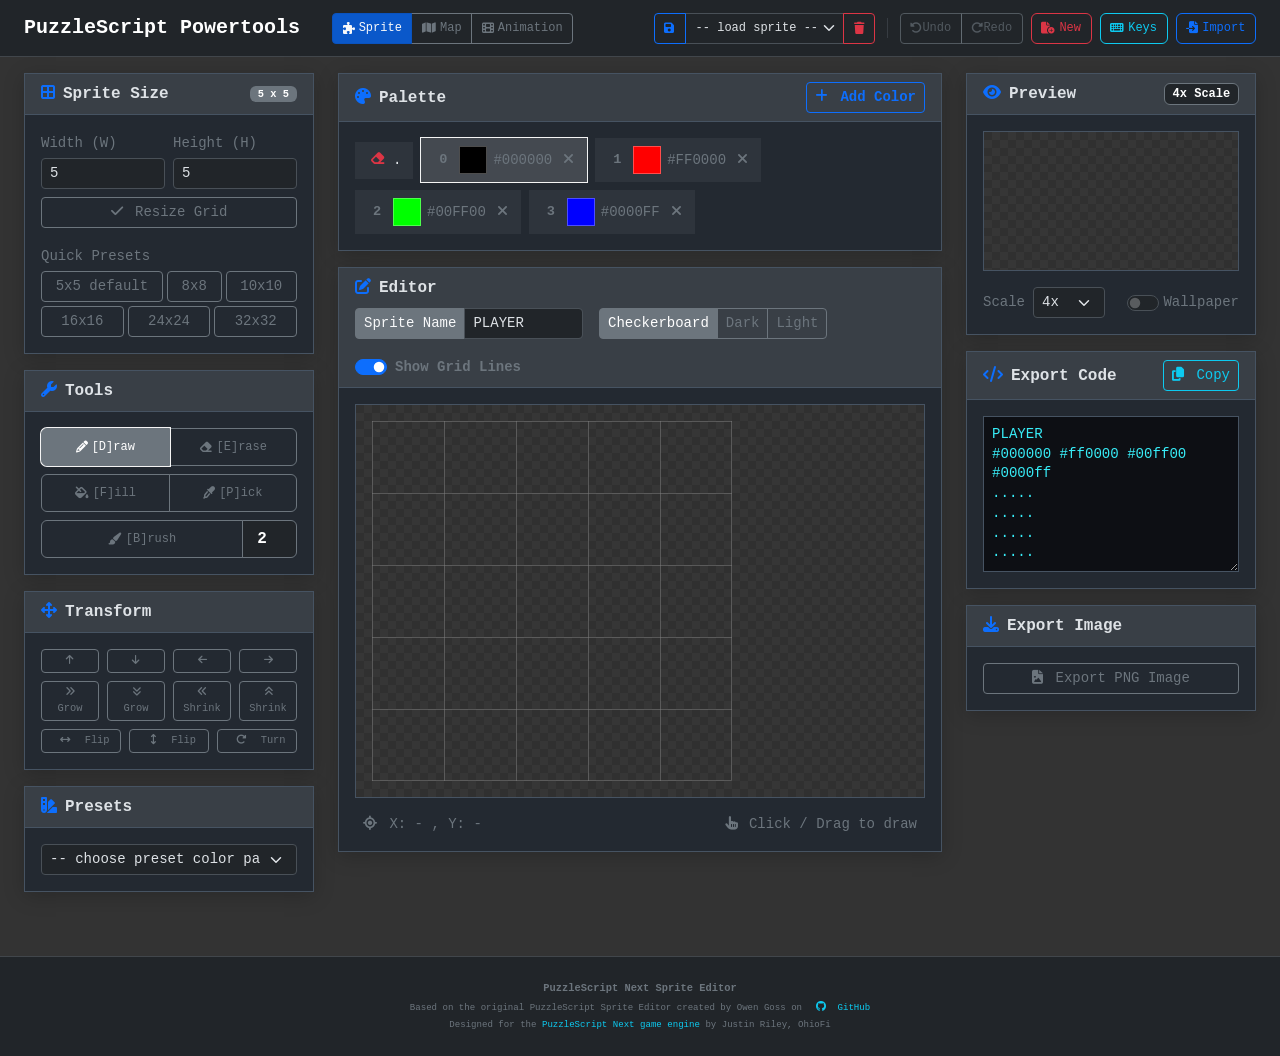
==== commit d3537580: "add animation editor" ====
--- a/index.html
+++ b/index.html
@@ -28,14 +28,17 @@
       </span>
 
       <!-- Tool Switcher Buttons -->
-      <div class="btn-group btn-group-sm" role="group" aria-label="Tool Navigation">
-        <a href="index.html" class="btn btn-primary active text-light d-flex align-items-center gap-1">
-          <i class="fa-solid fa-puzzle-piece"></i> Sprite Editor
-        </a>
-        <a href="mapeditor.html" class="btn btn-outline-secondary text-secondary d-flex align-items-center gap-1">
-          <i class="fa-solid fa-map"></i> Map Editor
-        </a>
-      </div>
+        <div class="btn-group btn-group-sm" role="group" aria-label="Tool Navigation">
+          <a href="index.html" class="btn btn-primary active text-light d-flex align-items-center gap-1">
+            <i class="fa-solid fa-puzzle-piece"></i> Sprite
+          </a>
+          <a href="mapeditor.html" class="btn btn-outline-secondary text-secondary d-flex align-items-center gap-1">
+            <i class="fa-solid fa-map"></i> Map
+          </a>
+          <a href="animationeditor.html" class="btn btn-outline-secondary  text-secondary d-flex align-items-center gap-1">
+            <i class="fa-solid fa-film"></i> Animation
+          </a>
+        </div>
     </div>
 
     <!-- Right: Unified Action Controls -->
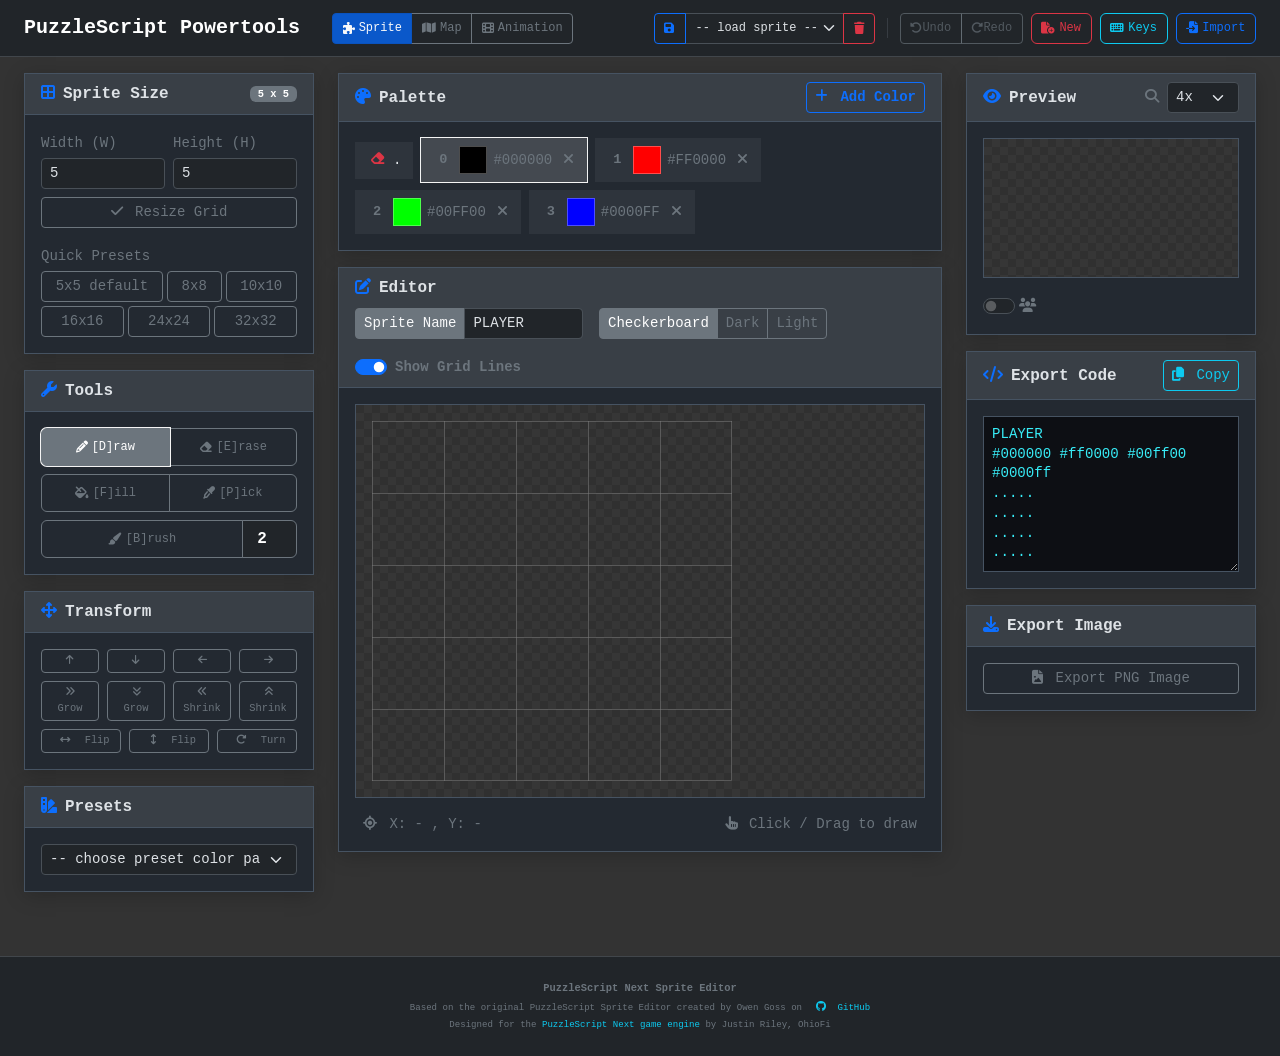
==== commit d3dcbe7e: "rearranging" ====
--- a/index.html
+++ b/index.html
@@ -334,22 +334,9 @@
 <div class="card mb-3">
   <div class="card-header d-flex justify-content-between align-items-center">
     <span><i class="fa-solid fa-eye text-primary me-2"></i>Preview</span>
-    <span class="badge bg-dark border border-secondary" id="previewScaleBadge">4x Scale</span>
-  </div>
-  <div class="card-body text-center">
-
-    <!-- Preview Box -->
-    <div id="previewContainer"
-      class="p-3 mb-3 bg-checkerboard d-flex justify-content-center align-items-center"
-      style="min-height: 140px; max-height: 240px; overflow: auto;">
-      <canvas id="previewCanvas"></canvas>
-    </div>
-
-    <!-- Simplified Controls: Scale Dropdown & Wallpaper Switch -->
-    <div class="d-flex flex-wrap align-items-center justify-content-between gap-2">
-      <!-- Scale Dropdown Group -->
-      <div class="d-flex align-items-center gap-1">
-        <label for="previewScaleSelect" class="form-label small text-secondary mb-0 me-1">Scale</label>
+    <!-- <span class="badge bg-dark border border-secondary" id="previewScaleBadge">4x Scale</span> -->
+     <div class="d-flex align-items-center gap-1">
+        <label for="previewScaleSelect" class="form-label small text-secondary mb-0 me-1"><i class="fa-solid fa-magnifying-glass"></i></label>
         <select id="previewScaleSelect" class="form-select form-select-sm" style="width: 72px;" onchange="setPreviewScale(this.value)">
           <option value="1">1x</option>
           <option value="2">2x</option>
@@ -358,11 +345,25 @@
           <option value="16">16x</option>
         </select>
       </div>
+  </div>
+  <div class="card-body text-center">
+
+    <!-- Preview Box -->
+    <div id="previewContainer"
+      class="p-3 mb-3 bg-checkerboard d-flex justify-content-center align-items-center"
+      style="min-height: 140px; max-height: 200px; overflow: auto;">
+      <canvas id="previewCanvas"></canvas>
+    </div>
+
+    <!-- Simplified Controls: Scale Dropdown & Wallpaper Switch -->
+    <div class="d-flex flex-wrap align-items-center justify-content-between gap-2">
+      
+      
 
       <!-- Wallpaper Switch -->
       <div class="form-check form-switch mb-0 d-inline-flex align-items-center gap-1 ps-0">
         <input class="form-check-input ms-0 mt-0" type="checkbox" id="toggleWallpaper" onchange="toggleWallpaperMode(this.checked)">
-        <label class="form-check-label small text-secondary text-nowrap" for="toggleWallpaper">Wallpaper</label>
+        <label class="form-check-label small text-secondary text-nowrap" for="toggleWallpaper"><i class="fa-solid fa-users"></i></label>
       </div>
     </div>
 
--- a/psse_style.css
+++ b/psse_style.css
@@ -13,6 +13,24 @@
 	--bg-card: #232931;
 	--border-color: #465362;
 	--accent-color: #b6dd0a;
+}
+
+.accordion-button::after {
+  display: none !important;
+}
+
+.accordion-button::before {
+  font-family: "Font Awesome 6 Free";
+  font-weight: 900;
+  content: "\f0da"; /* fa-caret-right */
+  margin-right: 0.6rem;
+  color: #a0a0a0;
+  transition: transform 0.2s ease, color 0.2s ease;
+}
+
+.accordion-button:not(.collapsed)::before {
+  content: "\f0d7"; /* fa-caret-down */
+  color: #0d6efd;
 }
 
 body {
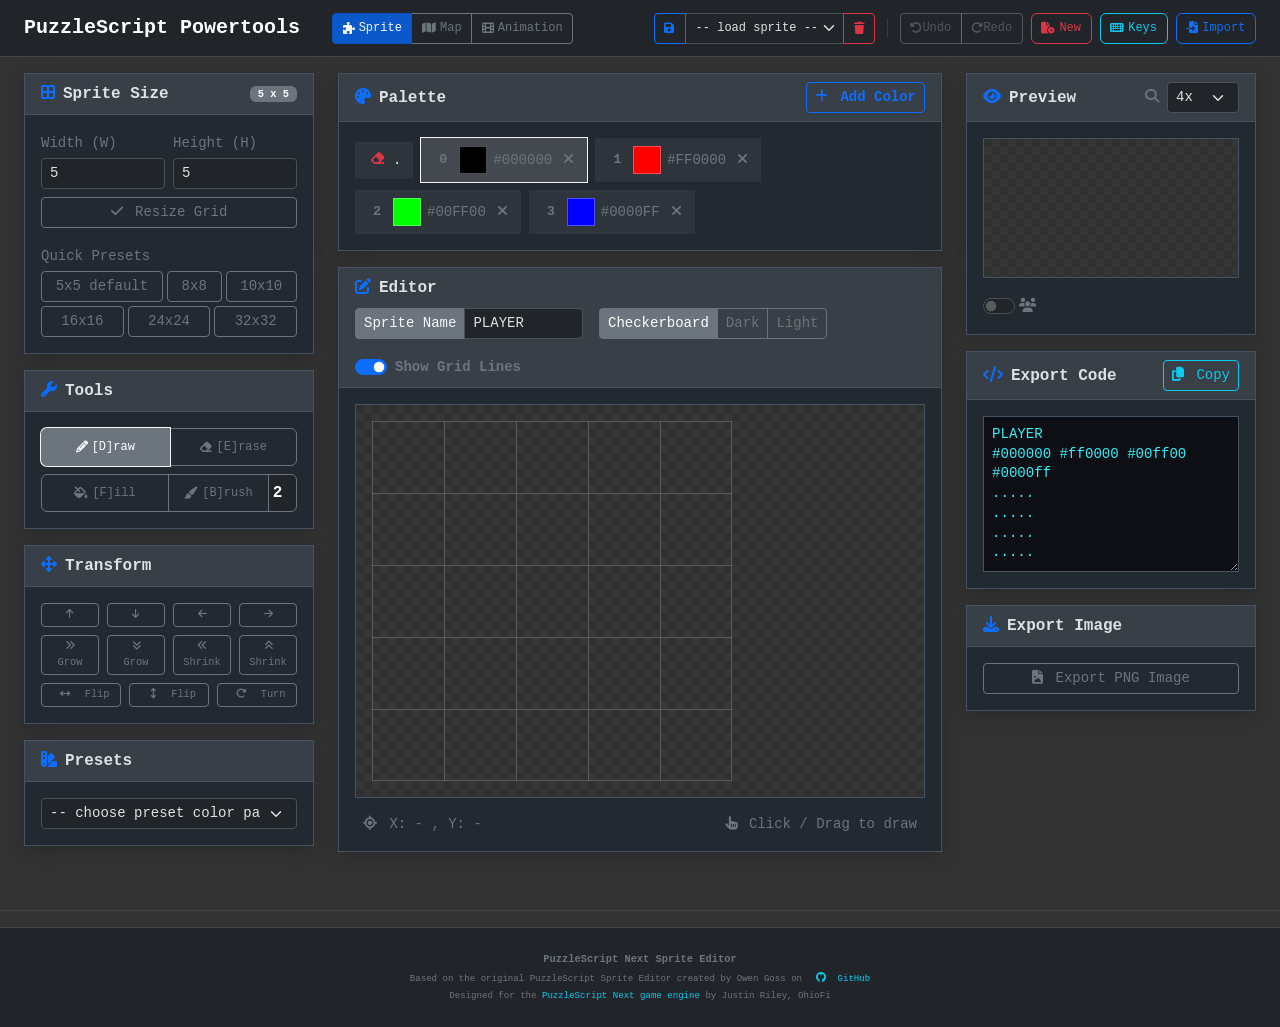
==== commit 1286d873: "remove gaps" ====
--- a/index.html
+++ b/index.html
@@ -144,40 +144,37 @@
   <div class="card-header"><i class="fa-solid fa-wrench text-primary me-2"></i>Tools</div>
   <div class="card-body p-2 p-xl-3">
     <div class="d-grid gap-2">
-      <!-- Draw & Erase Row -->
-      <div class="btn-group w-100" role="group">
-        <button class="btn btn-outline-secondary tool-btn active w-50" id="toolPencil" onclick="setTool('draw')" title="Draw Tool [D]">
-          <i class="fa-solid fa-pencil"></i>
-          <span class="tool-label">[D]raw</span>
-        </button>
-        <button class="btn btn-outline-secondary tool-btn w-50" id="toolEraser" onclick="setTool('erase')" title="Erase Tool [E]">
-          <i class="fa-solid fa-eraser"></i>
-          <span class="tool-label">[E]rase</span>
-        </button>
-      </div>
-
-      <!-- Fill & Pick Row -->
-      <div class="btn-group w-100" role="group">
-        <button class="btn btn-outline-secondary tool-btn w-50" id="toolFill" onclick="setTool('fill')" title="Fill Tool [F]">
-          <i class="fa-solid fa-fill-drip"></i>
-          <span class="tool-label">[F]ill</span>
-        </button>
-        <button class="btn btn-outline-secondary tool-btn w-50" id="toolEyedropper" onclick="setTool('pick')" title="Color Picker Tool [P]">
-          <i class="fa-solid fa-eye-dropper"></i>
-          <span class="tool-label">[P]ick</span>
-        </button>
-      </div>
-
-      <!-- Brush Tool Row with Number Input -->
-      <div class="input-group w-100">
-        <button class="btn btn-outline-secondary tool-btn flex-grow-1" id="toolBrush" onclick="setTool('brush')" title="Brush Tool [B]">
-          <i class="fa-solid fa-paint-brush"></i>
-          <span class="tool-label">[B]rush</span>
-        </button>
-        <input type="number" id="brushSizeInput" class="form-control bg-dark text-white border-secondary text-center fw-bold px-1" style="max-width: 55px;" value="2" min="1" max="16" title="Brush Size" oninput="updateBrushSize(this.value)">
-      </div>
-
-    </div>
+                            <div class="btn-group w-100" role="group">
+                                <button class="btn btn-outline-secondary tool-btn active w-50" id="toolPencil"
+                                    onclick="setTool('draw')">
+                                    <i class="fa-solid fa-pencil"></i>
+                                    <span class="tool-label">[D]raw</span>
+                                </button>
+                                <button class="btn btn-outline-secondary tool-btn w-50" id="toolEraser"
+                                    onclick="setTool('erase')">
+                                    <i class="fa-solid fa-eraser"></i>
+                                    <span class="tool-label">[E]rase</span>
+                                </button>
+                            </div>
+                            <!-- Row 2: Fill, Brush & Size -->
+                            <div class="input-group w-100">
+                                <button class="btn btn-outline-secondary tool-btn w-50" id="toolFill"
+                                    onclick="setTool('fill')">
+                                    <i class="fa-solid fa-fill-drip"></i>
+                                    <span class="tool-label">[F]ill</span>
+                                </button>
+                                <button class="btn btn-outline-secondary tool-btn flex-grow-1" id="toolBrush"
+                                    onclick="setTool('brush')">
+                                    <i class="fa-solid fa-paint-brush"></i>
+                                    <span class="tool-label">[B]rush</span>
+                                </button>
+                                <input type="number" id="brushSizeInput"
+                                    class="form-control bg-dark text-white border-secondary text-left fw-bold px-1"
+                                    style="max-width: 52px" value="2" min="1" max="16"
+                                    oninput="updateBrushSize(this.value)" />
+                            </div>
+
+                        </div>
   </div>
 </div>
 
@@ -520,8 +517,9 @@
 			</div>
 		</div>
 	</div>
+	<hr class="mt-5 text-secondary">
 	<!-- Footer Credit Banner -->
-	<footer class="mt-5 py-4 border-top border-secondary-subtle bg-dark text-center text-secondary small-2">
+	<footer class="mt-0 py-4 border-top border-secondary-subtle bg-dark text-center text-secondary small-2">
 		<div class="container">
 			<p class="mb-1">
 				<strong>PuzzleScript Next Sprite Editor</strong>
--- a/psse_style.css
+++ b/psse_style.css
@@ -33,6 +33,16 @@
   color: #0d6efd;
 }
 
+/* Remove rounded corners from all accordions and accordion elements */
+.accordion,
+.accordion-item,
+.accordion-header,
+.accordion-button,
+.accordion-collapse,
+.accordion-body {
+  border-radius: 0 !important;
+}
+
 body {
 	/* font-family: 'Inter', sans-serif; */
 	font-family: monospace;
@@ -41,6 +51,17 @@
 	min-height: 100vh;
 }
 
+/* Hide number input spin buttons to prevent text overlap in narrow toolbars */
+#brushSizeInput::-webkit-inner-spin-button,
+#brushSizeInput::-webkit-outer-spin-button {
+  -webkit-appearance: none;
+  margin: 0;
+}
+
+#brushSizeInput {
+  -moz-appearance: textfield; /* Firefox */
+}
+
 .card {
 	background-color: var(--bg-card);
 	border: 1px solid var(--border-color);
@@ -58,6 +79,20 @@
 
 .card-header:first-child {
 	border-radius: 0px;
+}
+
+/* Make card headers clickable and animate the caret icon */
+.card-header[data-bs-toggle="collapse"] {
+  cursor: pointer;
+  user-select: none;
+}
+
+.card-header[data-bs-toggle="collapse"] .collapse-icon {
+  transition: transform 0.2s ease;
+}
+
+.card-header[data-bs-toggle="collapse"].collapsed .collapse-icon {
+  transform: rotate(-90deg);
 }
 
 /* Pixelated Canvas Styles */
